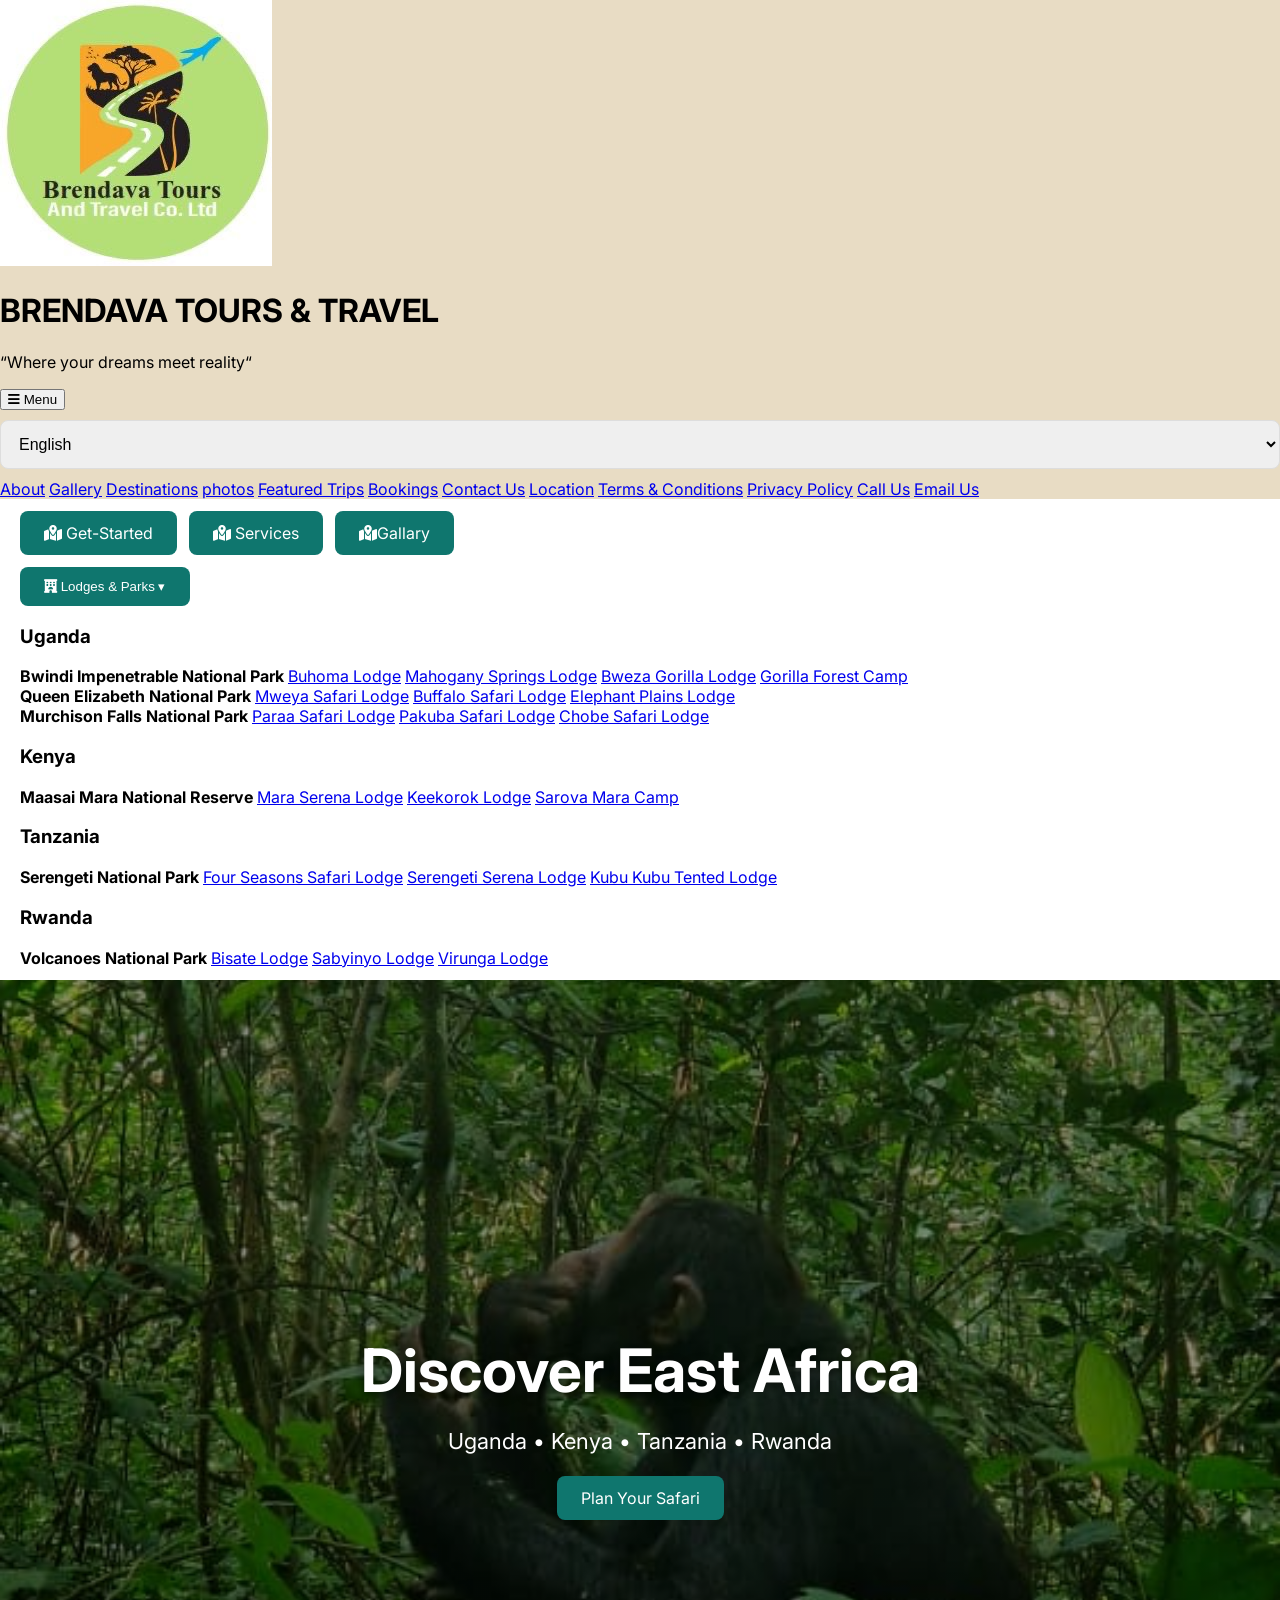
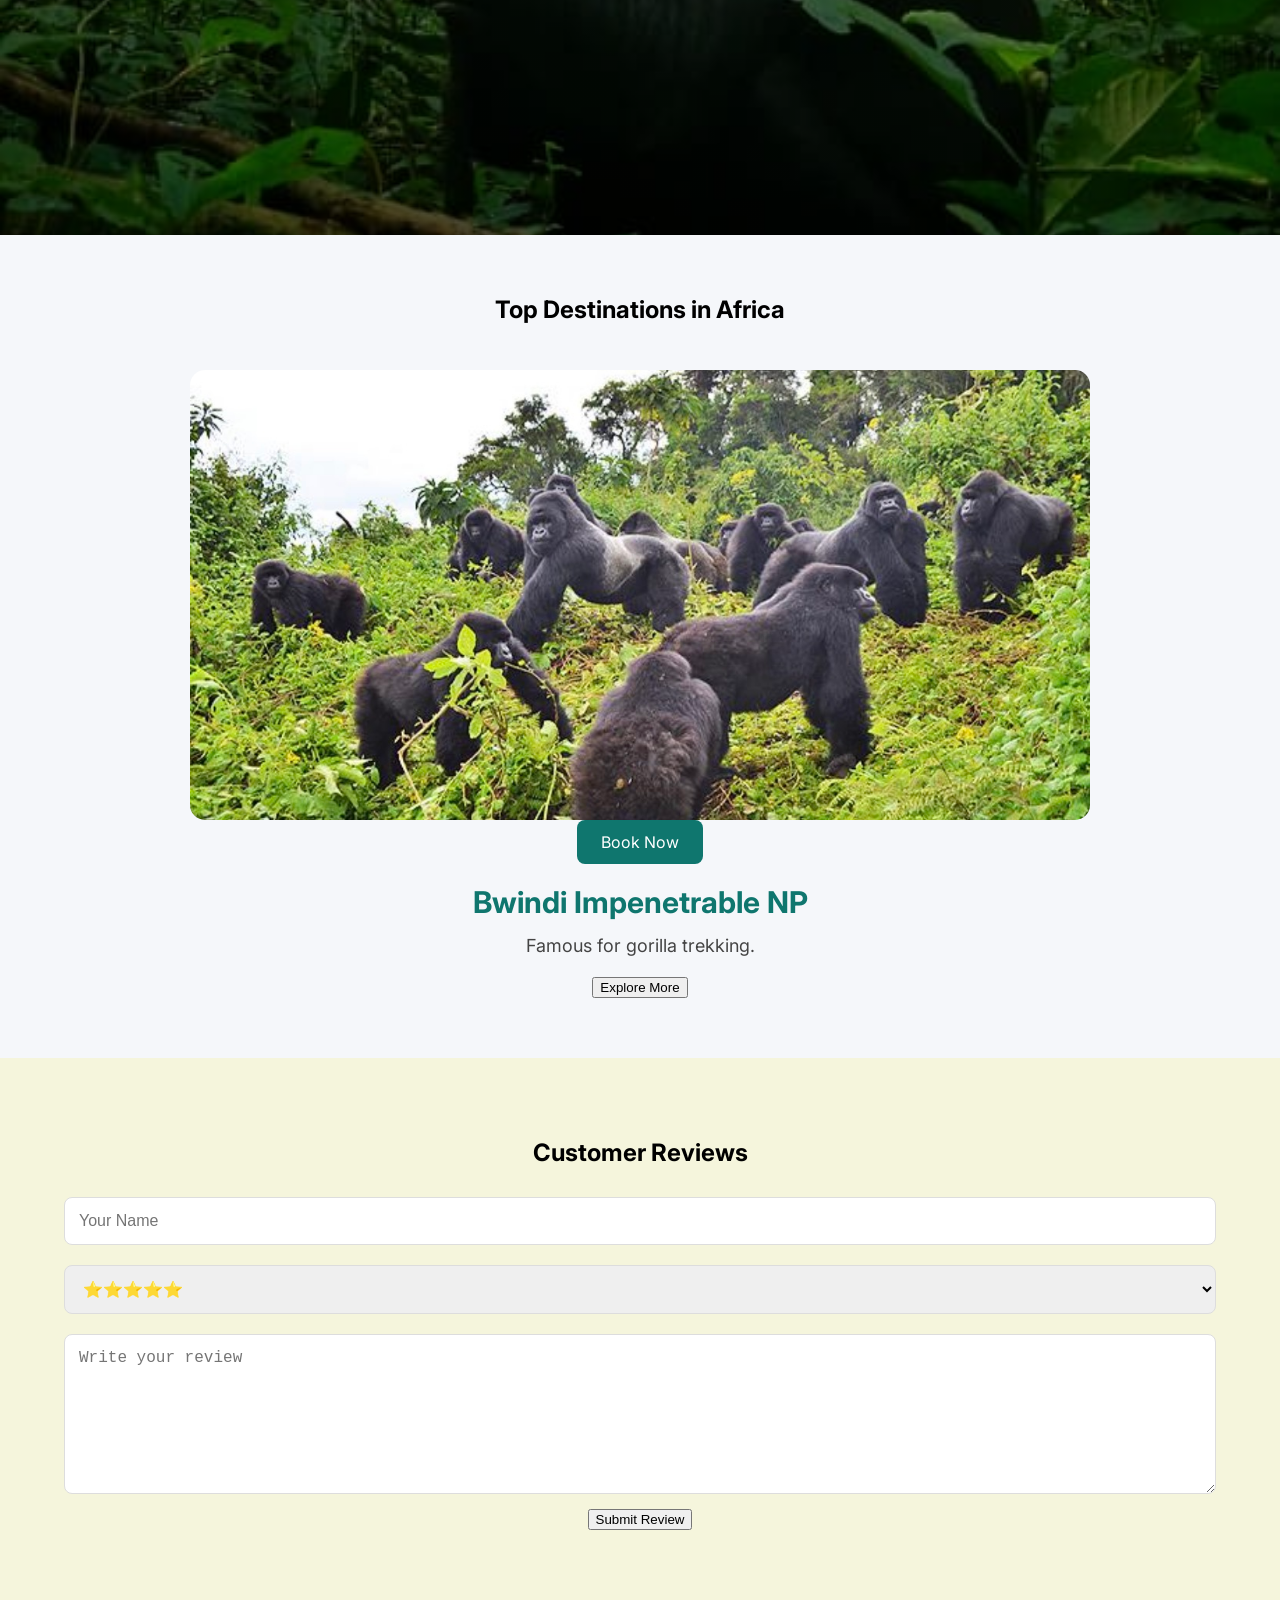
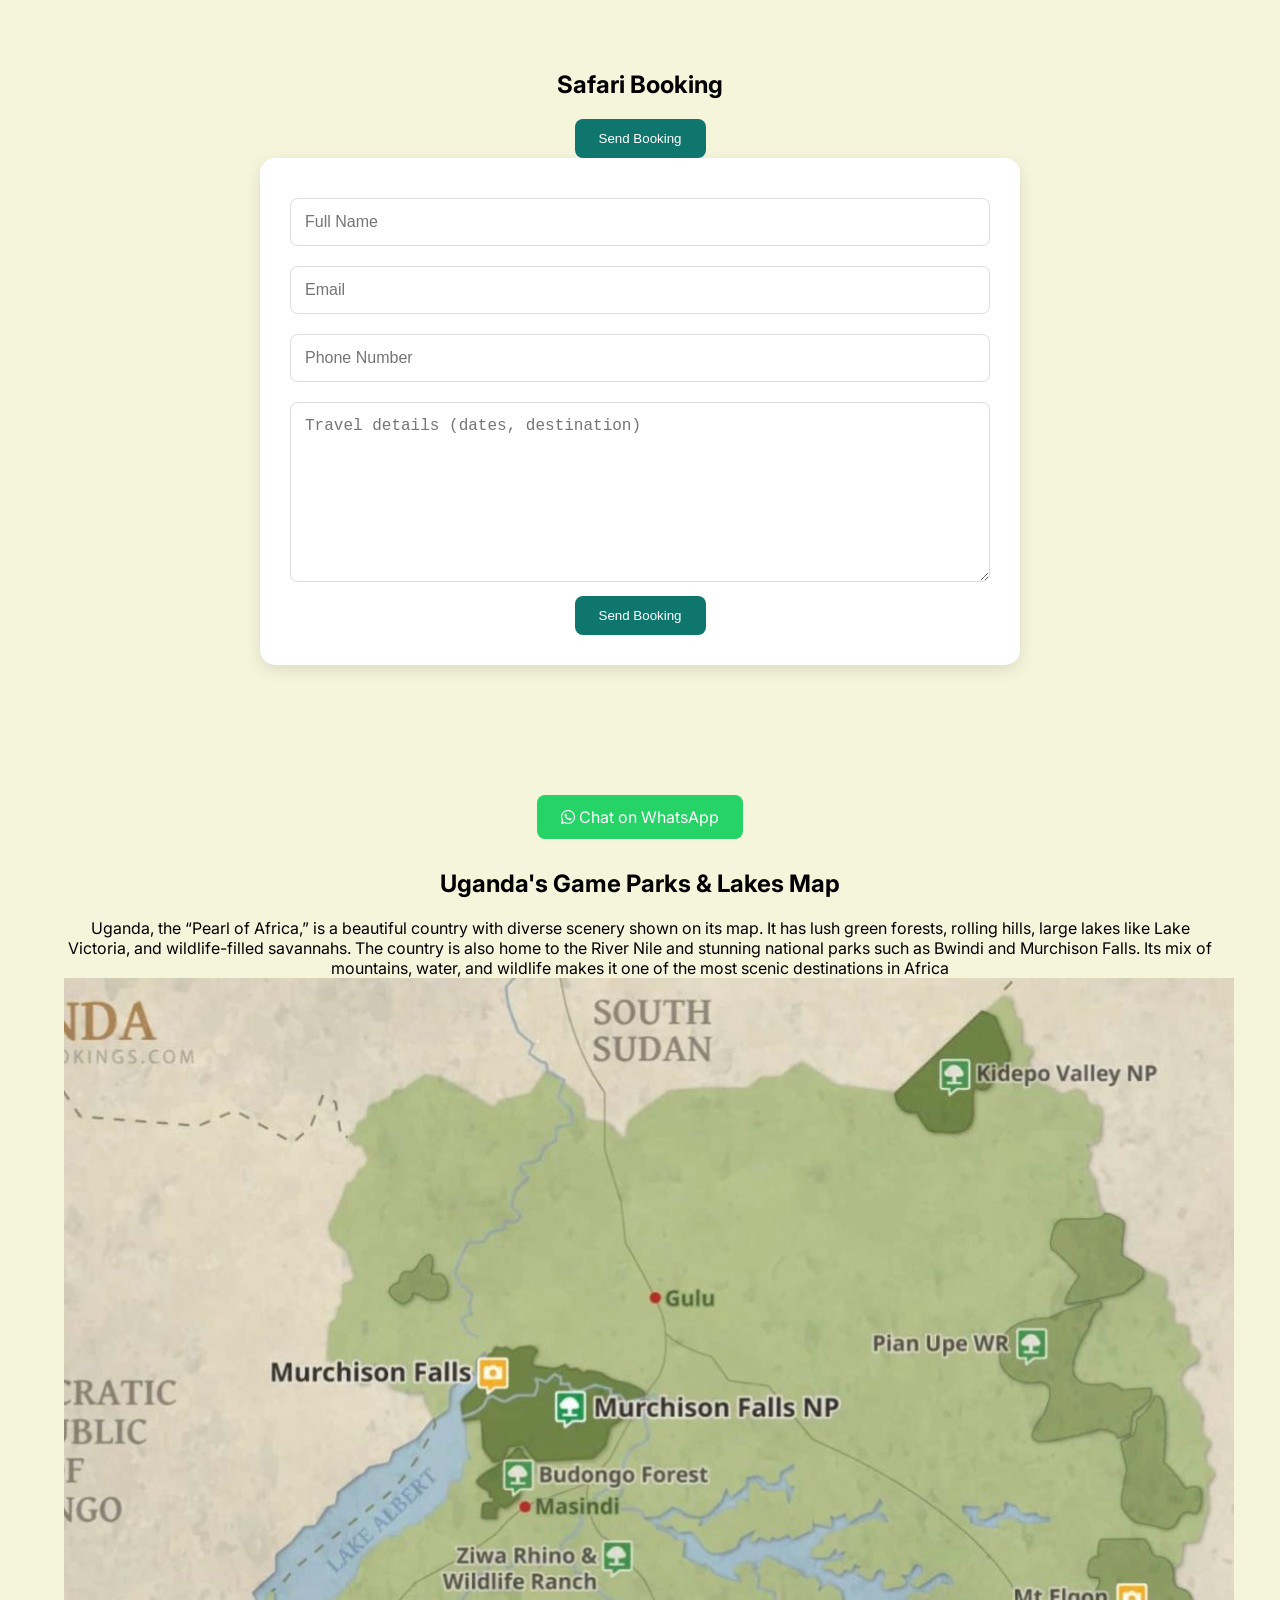
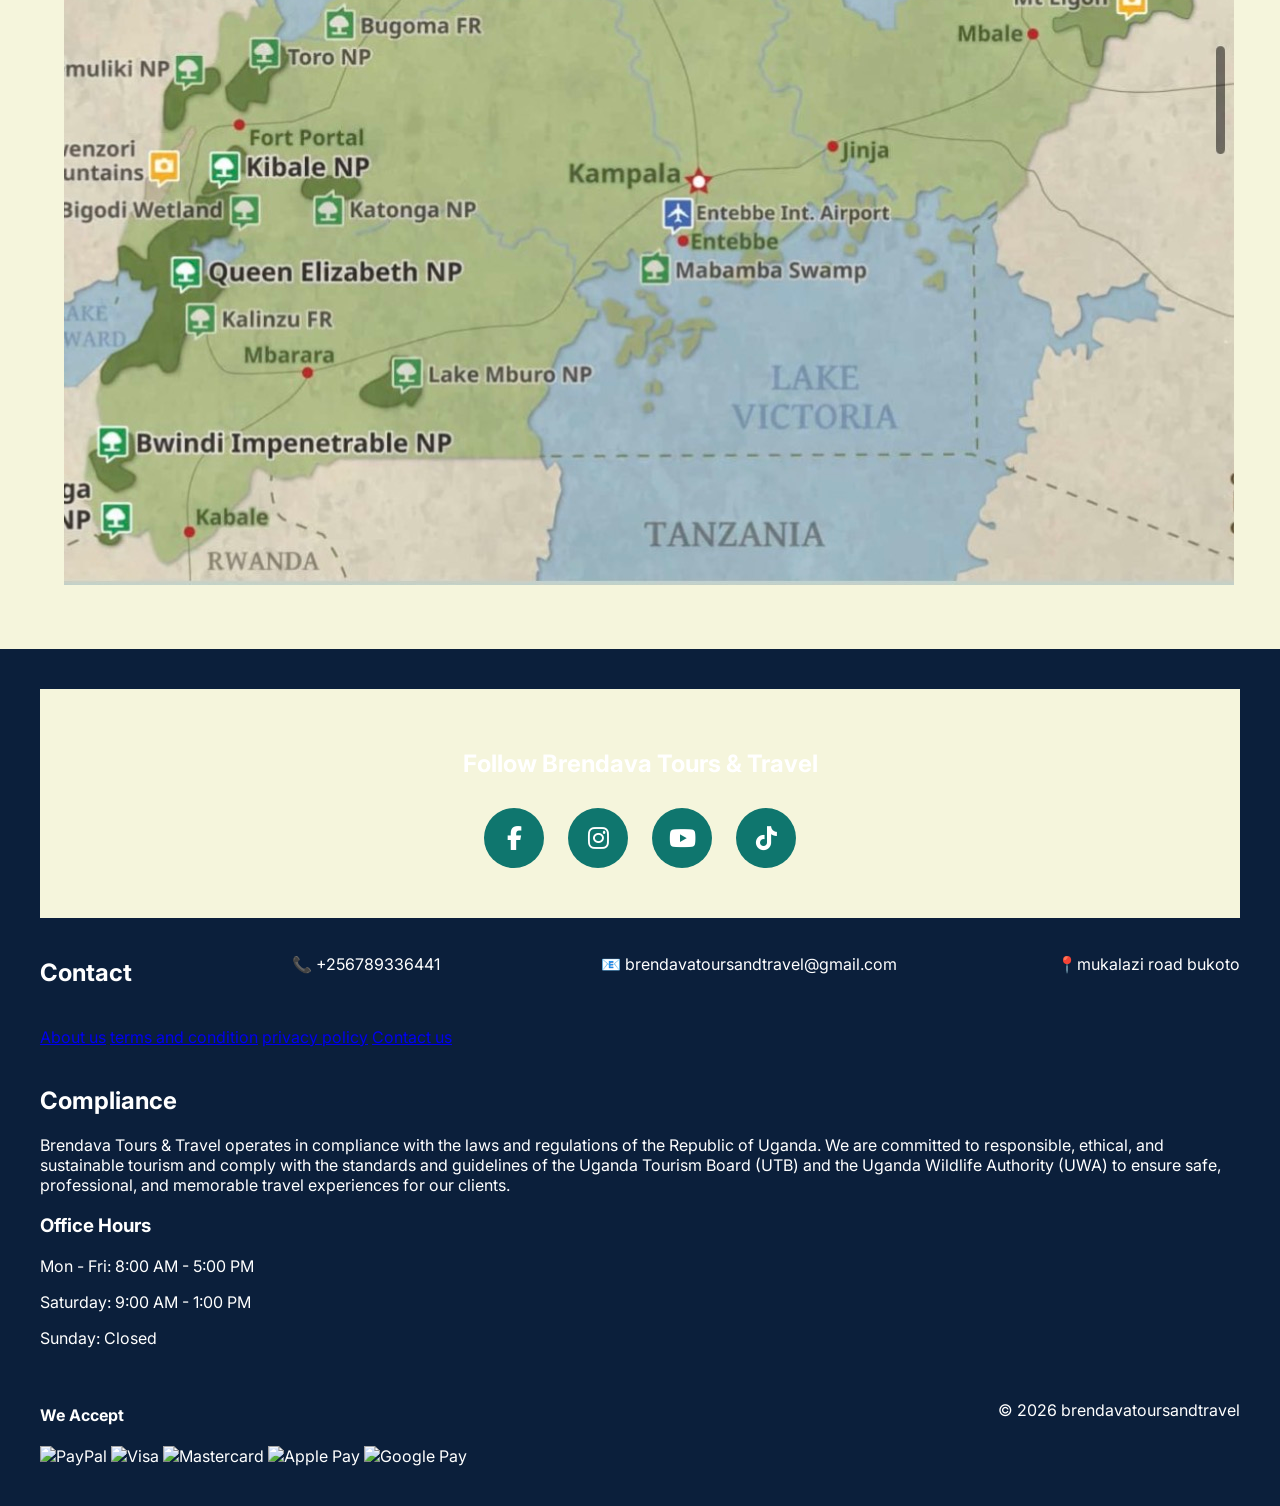
==== index.html @ 3c7f7749 "Update index.html" ====
<!DOCTYPE html>
<html lang="en">
<head>
<title>Brendava Tours & Travel | Uganda Safaris, Gorilla Trekking & East Africa Tours</title>
<link rel="icon" href="bd90b2a7-58b4-4d31-8566-4058dac1bc50.jpeg" type="image/jpeg">
<meta charset="UTF-8">
<meta name="viewport" content="width=device-width, initial-scale=1.0">

<meta name="description" content="Brendava Tours & Travel offers unforgettable Uganda safaris, gorilla trekking, wildlife safaris, chimpanzee tracking, cultural tours, Kenya safaris, Tanzania safaris, Rwanda tours and tailor-made East Africa adventures.">

<meta name="keywords" content="Brendava Tours & Travel, Uganda safari, Gorilla trekking Uganda, Bwindi gorillas, Murchison Falls safari, Queen Elizabeth National Park, Kibale chimpanzee trekking, Kidepo safari, Kenya safari, Maasai Mara, Serengeti safari, Ngorongoro Crater, Rwanda gorilla trekking, East Africa tours">

<meta name="author" content="Brendava Tours & Travel">

<meta name="robots" content="index, follow">

<meta name="language" content="English">

<meta name="theme-color" content="#0f766e">

<link rel="canonical" href="https://www.brendavatoursandtravel.com/">

<!-- Open Graph -->
<meta property="og:title" content="Brendava Tours & Travel">
<meta property="og:description" content="Explore Uganda, Kenya, Tanzania and Rwanda with Brendava Tours & Travel. Gorilla trekking, wildlife safaris and unforgettable adventures.">
<meta property="og:type" content="website">
<meta property="og:url" content="https://www.brendavatoursandtravel.com/">
<meta property="og:image" content="https://www.brendavatoursandtravel.com/images/logo.jpg">

<!-- Twitter -->
<meta name="twitter:card" content="summary_large_image">
<meta name="twitter:title" content="Brendava Tours & Travel">
<meta name="twitter:description" content="Uganda Safaris • Gorilla Trekking • Wildlife Tours • East Africa Adventures">
<meta name="twitter:image" content="https://www.brendavatoursandtravel.com/images/logo.jpg">
  <!-- Structured Data -->
<script type="application/ld+json">
{
 "@context":"https://schema.org",
 "@type":"TravelAgency",
 "name":"Brendava Tours & Travel",
 "url":"https://www.brendavatoursandtravel.com",
 "telephone":"+256789336441",
 "email":"brendavatoursandtravel@gmail.com",
 "address":{
   "@type":"PostalAddress",
   "streetAddress":"Mukalazi Road, Bukoto",
   "addressLocality":"Kampala",
   "addressCountry":"Uganda"
 },
 "sameAs":[
   "https://www.instagram.com/brendavatoursandtravel",
   "https://www.youtube.com/@BRENDAVATOURSTRAVELCOMPANY"
 ]
}
</script>

<link href="https://fonts.googleapis.com/css2?family=Inter:wght@300;400;600;700&family=Dancing+Script:wght@400;500;600;700&display=swap" rel="stylesheet">
<link rel="stylesheet" href="https://cdnjs.cloudflare.com/ajax/libs/font-awesome/6.5.0/css/all.min.css">
<style>
  html, body{
    margin:0;
    padding:0;
    width:100%;
    overflow-x:hidden;
}

body{
margin:0;
font-family:'Inter',sans-serif;
background:#E8DCC4;
}
/* NAVIGATION */
.menu{
    display:flex;
    align-items:center;
    gap:12px;
    flex-wrap:wrap;
}

nav{
    display:flex;
    justify-content:space-between;
    align-items:center;
    padding:12px 20px;
    background:#fff;
    position:sticky;
    top:0;
    z-index:1000;
}

@media(max-width:768px){
    nav{
        flex-direction:column;
        gap:10px;
    }

    .menu{
        justify-content:center;
    }

    .btn{
        font-size:14px;
        padding:10px 15px;
    }

    .dropdown-content{
        width:95vw;
        left:-150px;
    }
}
nav h1{
color:#D4AF37;
margin:0;
}

/* HERO */
.hero{
height:95vh;
background:
linear-gradient(rgba(0,0,0,.45),rgba(0,0,0,.45)),
url('e41f3c80-4431-44a8-bae2-1b7edfdc10a4.jpeg');
background-size:cover;
background-position:center;
background-repeat:no-repeat;
display:flex;
justify-content:center;
align-items:center;
text-align:center;
color:white;
}

.hero h1{
font-size:60px;
margin-bottom:10px;
text-shadow:0 3px 10px rgba(0,0,0,.5);
}

.hero p{
font-size:22px;
}

/* BUTTONS */
.btn{
background:#0f766e;
color:white;
padding:12px 24px;
border:none;
border-radius:8px;
text-decoration:none;
display:inline-block;
cursor:pointer;
transition:.3s;
}

.btn:hover{
background:#115e59;
transform:translateY(-2px);
}

section{
width:100%;
padding:60px 5%;
box-sizing:border-box;
text-align:center;
  background:#F5F5DC;
}

/* DESTINATION CARDS */
#destinationRotator{
    width:100%;
    text-align:center;
    padding:40px 0;
    overflow:hidden;
    background:#f5f7fa;
    position:relative;
}

/* each slide */

.destination-slide{
    display:none;
    opacity:0;
    transform:translateY(20px);
    transition:all 0.8s ease;
}

/* active slide */

.destination-slide.active{
    display:block;
    opacity:1;
    transform:translateY(0);
}

/* title */

.destination-title{
    font-size:32px;
    color:#0f766e;
    font-weight:800;
    margin-bottom:10px;
    animation:fadeIn 1s ease;
}

/* description */

.destination-desc{
    font-size:18px;
    color:#444;
    max-width:800px;
    margin:0 auto;
    line-height:1.6;
    animation:fadeIn 1s ease;
}

/* fade animation */

@keyframes fadeIn{
    from{
        opacity:0;
        transform:translateY(20px);
    }
    to{
        opacity:1;
        transform:translateY(0);
    }
}

.destinations{
    display:flex;
    flex-wrap:wrap;
    gap:20px;
}

.card{
flex:1;
min-width:220px;
background:white;
padding:20px;
border-radius:15px;
box-shadow:0 5px 15px rgba(0,0,0,.1);
text-align:center;
}
  }

/*/* DESTINATION SLIDER */

#destinationRotator{
    width:100%;
    overflow:hidden;
    background:#f5f7fa;
    padding:40px 0;
}

.gallery{
    display:flex;
    width:100%;
    transition:transform 1s ease-in-out;
}

.gallery-item{
    flex:0 0 100%;
    width:100%;
    padding:20px;
    box-sizing:border-box;
    text-align:center;
}

.gallery-item img{
    width:100%;
    max-width:900px;
    height:450px;
    object-fit:cover;
    border-radius:15px;
    display:block;
    margin:auto;
}

.gallery-item h3{
    color:#0f766e;
    margin:20px 0 10px;
    font-size:30px;
}

.gallery-item p{
    max-width:850px;
    margin:auto;
    line-height:1.8;
    font-size:18px;
    color:#444;
}

.more-content{
    display:none;
    margin-top:15px;
}

.explore-btn{
    margin-top:15px;
}

.caption{
position:absolute;
bottom:15px;
left:15px;
background:rgba(15,118,110,.9);
color:white;
padding:8px 12px;
border-radius:8px;
font-size:13px;
font-weight:bold;
}

/* FORMS */
form{
max-width:700px;
margin:auto;
background:white;
padding:30px;
border-radius:15px;
box-shadow:0 5px 15px rgba(0,0,0,.1);
}

input,
textarea,
select{
width:100%;
padding:14px;
margin:10px 0;
border:1px solid #ddd;
border-radius:8px;
font-size:16px;
box-sizing:border-box;
}

textarea{
min-height:180px;
resize:vertical;
}

#reviewComment{
min-height:160px;
}

.review-card{
background:#E8DCC4;
padding:25px;
margin:20px auto;
max-width:700px;
border-radius:15px;
box-shadow:0 5px 15px rgba(0,0,0,.1);
text-align:center;
}

/* WHATSAPP */
.whatsapp{
background:#25D366;
margin:10px;
}

.whatsapp:hover{
background:#1fa855;
}

/* SOCIAL MEDIA */
.social-section{
padding:40px 20px;
text-align:center;
}

.social{
display:inline-flex;
justify-content:center;
align-items:center;
width:60px;
height:60px;
margin:10px;
border-radius:50%;
background:#0f766e;
color:white;
font-size:24px;
text-decoration:none;
transition:.3s;
}

.social:hover{
transform:scale(1.1);
}

/* FOOTER */
footer{
    width:100vw;
    margin:0;
    margin-left:calc(50% - 50vw);
    margin-right:calc(50% - 50vw);
    background:#0B1F3B;
    color:#fff;
    padding:40px 20px;
    box-sizing:border-box;
}

.footer-container{
    width:100%;
    max-width:1200px;
    margin:0 auto;
    display:flex;
    justify-content:space-between;
    flex-wrap:wrap;
    gap:20px;
}
.footer-box{
    flex:1;
    min-width:200px;
}

@media(max-width:768px){

.hero h1{
font-size:40px;
}

.gallery{
grid-template-columns:1fr;
}

.card{
width:90%;
}
  .menu{
display:flex;
gap:10px;
align-items:center;
}
@keyframes fadeIn{
  from{opacity:0; transform:translateY(-10px);}
  to{opacity:1; transform:translateY(0);}
}

.dropdown-content h3{
    margin:18px 0 10px;
  color:#0f766e;
  font-size:16px;
  border-left:4px solid #0f766e;
  padding-left:8px;
}
.park-card{
  background:linear-gradient(145deg,#f8fafc,#ffffff);
  border-radius:14px;
  padding:10px;
  margin-bottom:18px;
  border:1px solid #e5e7eb;
  transition:0.3s;
}

.park-card:hover{
  transform:scale(1.01);
  box-shadow:0 10px 25px rgba(0,0,0,0.08);
}

.park-card img{
  width:100%;
  height:150px;
  object-fit:cover;
  border-radius:12px;
  margin-bottom:8px;
}

.park-card h4{
  margin:6px 0;
  font-size:15px;
  color:#111827;
}

.lodge-card{
  display:flex;
  align-items:center;
  gap:10px;
  background:#F5F5DC;
  padding:8px;
  margin:6px 0;
  border-radius:10px;
  transition:0.3s;
}

.lodge-card:hover{
  background:#e6fffa;
}

.lodge-card img{
  width:45px;
  height:45px;
  object-fit:cover;
  border-radius:8px;
}

.lodge-card a{
  text-decoration:none;
  color:#111827;
  font-weight:600;
  font-size:14px;
}

.dropdown{
  position:relative;
  display:inline-block;
}

.dropdown-content{
  display:none;
  position:absolute;
  background:#fff;
  width:420px;
  right:0;
  left:auto;
  max-height:80vh;
  overflow-y:auto;
  box-shadow:0 20px 50px rgba(0,0,0,0.25);
  border-radius:16px;
  padding:15px;
  z-index:9999;
}

.dropdown:hover .dropdown-content{
  display:block;
}

.sub{
  background:#f8fafc;
  margin:10px 0;
  padding:10px;
  border-radius:10px;
}

.sub strong{
  display:block;
  margin-bottom:6px;
  color:#0f766e;
}

.sub a{
  display:block;
  text-decoration:none;
  color:#111827;
  padding:3px 0;
}

.sub a:hover{
  color:#0f766e;
  padding:60px 20px;
  background:#f8fafc;
}
#videos{
  padding:60px 20px;
  background:#f8fafc;
}

#videos video{
  width:100%;
  height:320px;
  object-fit:cover;
  border-radius:15px;
}
.navbar{
    display:flex;
    align-items:center;
    gap:15px;
    padding:8px 15px;
    background:#ffffff;
    box-shadow:0 2px 10px rgba(0,0,0,.08);
}

.logo{
    align:left;
    width:50px;
    height:50px;
    object-fit:contain;
    flex-shrink:0;
}
    @media(max-width:768px){
    .logo{
        width:50px;
        height:50px;
    }
}
.navbar h1{
    margin:0;
    color:#0f766e;
    font-size:15px;
    font-weight:400;
}
    @media(max-width:768px){

.logo{
    width:50px;
}

.navbar{
    display:flex;
    align-items:center;
    gap:10px;
    padding:6px 12px;
}
.menu{
    display:flex;
    align-items:center;
    gap:12px;
    flex-wrap:wrap;
}

.menu a,
.menu button{
    white-space:nowrap;
}
        @media(max-width:768px){
    .dropdown-content{
        width:95vw;
        left:50%;
        transform:translateX(-50%);
    }
}
        header{
          background-image: url("IMG_3231.jpeg");
    width:100%;
    margin:0;
    padding:20px;
    box-sizing:border-box;
}

.header-logo{
    width:100px;
    height:auto;
    display:block;
    margin:0 auto 10px;
    
}

header h1{
    margin:0;
    color:#D4AF37;
    font-size:clamp(20px,3vw,34px);
    font-weight:800;
    margin:0;
    letter-spacing:3px;
    text-transform:uppercase;
    border-bottom:3px solid #d4a017;
    padding-bottom:5px;
    display:inline-block;
}

header p{
    margin-top:5px;
    color:#D4AF37;
}
        .menu-toggle{
    background:#0f766e;
    color:white;
    border:none;
    padding:12px 20px;
    border-radius:10px;
    cursor:pointer;
    font-size:16px;
    margin-top:10px;
    transition:0.3s;
}

.menu-toggle:hover{
    background:#115e59;
}

.header-menu{
    display:none;
    max-width:300px;
    margin:15px auto;
    background:white;
    border-radius:15px;
    box-shadow:0 10px 30px rgba(0,0,0,.15);
    overflow:hidden;
}

.header-menu a{
    display:block;
    padding:14px 20px;
    text-decoration:none;
    color:#111827;
    border-bottom:1px solid #eee;
    transition:.3s;
}

.header-menu a:hover{
    background:#0f766e;
    color:white;
}

.header-menu.show{
    display:block;
}
    
.language-switcher {
  position: absolute;
  top: 15px;
  right: 20px;
}

.language-switcher select {
  padding: 6px 10px;
  border-radius: 5px;
  border: 1px solid #ccc;
  background: green;
}
        .payment-methods {
    margin-top: 20px;
    text-align: center; /* change to center if you want */
}

.payment-methods h4 {
    font-size: 16px;
    margin-bottom: 10px;
    color:white;
}

.payment-icons {
    display: flex;
    gap: 12px;
    align-items: center;
    flex-wrap: wrap;
}

.payment-icons img {
    width: 60px;   /* makes logos small */
    height: auto;
    filter: grayscale(100%); /* optional clean look */
    transition: 0.3s;
}

.payment-icons img:hover {
    filter: grayscale(0%);
    transform: scale(1.1);
}
      .container{
    width: 100%;
    max-width: 100%;
    margin: 0;
    padding: 40px 20px;
    text-align: center;
    box-sizing: border-box;
}
.container h2{

    color:#2c3e50;

}

img{
    width:100%;
    height:auto;
    border-radius:12px;
    box-shadow:0 4px 15px rgba(0,0,0,0.2);
}

.more-content{
    display:none;
    margin-top:10px;
    animation:fadeIn .4s ease;
}

.explore-btn{
    background:#0f766e;
    color:#fff;
    border:none;
    padding:10px 18px;
    border-radius:8px;
    cursor:pointer;
    margin-top:10px;
    transition:.3s;
}

.explore-btn:hover{
    background:#115e59;
}
        .review-slider{
    max-width:700px;
    margin:auto;
    transition:opacity .5s ease;
}

.gallery-item {
    background: white;
    border-radius: 15px;
    overflow: hidden;
    box-shadow: 0 5px 15px rgba(0,0,0,0.1);
}
.gallery-item img {
    width: 100%;
    height: 250px;
    object-fit: cover;
}
.more-content{
    display:none;
    margin-top:10px;
    animation:fadeIn 0.4s ease;
}

@keyframes fade{
    from{opacity:0;}
    to{opacity:1;}
}
      .review-slider{
    max-width:700px;
    margin:auto;
    transition:opacity .5s ease;
}

/* Paste the new code here */

#booking{
    width:100%;
    margin:0;
    padding:60px 0;
    background:#f5f7fa;
}

#booking h2{
    text-align:center;
    margin-bottom:25px;
    color:#0f766e;
}

#booking form{
    width:100%;
    max-width:100%;
    margin:0;
    padding:30px 20px;
    box-sizing:border-box;
    border-radius:0;
    box-shadow:none;
    background:white;
}

#booking input,
#booking textarea,
#booking select{
    width:100%;
    box-sizing:border-box;
    margin-bottom:15px;
}

#booking textarea{
    min-height:180px;
}

#destinationRotator{
    width:100%;
    text-align:center;
    padding:25px 0;
    overflow:hidden;
}

.destination-title{
    font-size:32px;
    color:#0f766e;
    font-weight:bold;
    white-space:nowrap;
    animation:fade 1s;
}

.destination-desc{
    font-size:18px;
    color:#444;
    margin-top:10px;
    animation:fade 1s;
}

@keyframes fade{
    from{
        opacity:0;
        transform:translateX(40px);
    }
    to{
        opacity:1;
        transform:translateX(0);
    }
}
      /* Handwritten font */
.hero h1,
header h1,
section h2,
.destination-title,
.gallery-item h3{
    font-family: 'Dancing Script', cursive;
    font-weight:700;
    letter-spacing:1px;
}

/* Hero title */
.hero h1{
    font-size:72px;
}

/* Website logo title */
header h1{
    font-size:42px;
    text-transform:none;
    border-bottom:none;
}

/* Section headings */
section h2{
    font-size:46px;
    color:#0f766e;
}

/* Destination titles */
.gallery-item h3{
    font-size:36px;
}
    
</style>
</head>
    <header>
    <img src="bd90b2a7-58b4-4d31-8566-4058dac1bc50.jpeg" alt="brendava tours & travel Logo" class="header-logo">

    <h1>BRENDAVA TOURS & TRAVEL</h1>

    <p>“Where your dreams meet reality“</p>
        <button class="menu-toggle" onclick="toggleMenu()">
    <i class="fas fa-bars"></i> Menu
</button>
<div class="language-switcher">
  <select id="languageSelect" onchange="changeLanguage()">
    <option value="en">English</option>
    <option value="fr">French</option>
    <option value="es">Spanish</option>
    <option value="de">German</option>
    <option value="it">Italian</option>
  </select>
</div>
    
<!-- menu -->
<div id="headerMenu" class="header-menu">
    <a href="about.html">About</a>
    <a href="gallery.html">Gallery</a>
    <a href="destination.html">Destinations</a>
    <a href="photos.html">photos</a>
    <a href="featuredtrips.html">Featured Trips</a>
    <a href="#booking">Bookings</a>
    <a href="#contact">Contact Us</a>
    <a href="location.html">Location</a>
    <a href="terms.html">Terms & Conditions</a>
    <a href="privacy.html">Privacy Policy</a>
    <a href="tel:+256789336441">Call Us</a>
    <a href="mailto:brendavatoursandtravel@gmail.com">Email Us</a>
</div>
</header>
    <script>
function toggleMenu(){
    document
        .getElementById("headerMenu")
        .classList.toggle("show");
}
</script>
<!-- NAVIGATION -->
<nav>
    <div class="menu">
         <a href="get-started.html" class="btn">
            <i class="fas fa-map-marked-alt"></i> Get-Started
        </a>
        <a href="services.html" class="btn">
            <i class="fas fa-map-marked-alt"></i> Services
        </a>
      <a href="gallery.html" class="btn">
            <i class="fas fa-map-marked-alt"></i>Gallary
        </a>

        <div class="dropdown">
    <button class="btn">
   <i class="fas fa-hotel"> 
        </i> Lodges & Parks ▾
    </button>
    <div class="dropdown-content">
        <!-- Uganda -->
                <h3>Uganda</h3>

                <div class="sub">
                    <strong>Bwindi Impenetrable National Park</strong>
                    <a href="#">Buhoma Lodge</a>
                    <a href="#">Mahogany Springs Lodge</a>
                    <a href="#">Bweza Gorilla Lodge</a>
                    <a href="#">Gorilla Forest Camp</a>
                </div>

                <div class="sub">
                    <strong>Queen Elizabeth National Park</strong>
                    <a href="#">Mweya Safari Lodge</a>
                    <a href="#">Buffalo Safari Lodge</a>
                    <a href="#">Elephant Plains Lodge</a>
                </div>

                <div class="sub">
                    <strong>Murchison Falls National Park</strong>
                    <a href="#">Paraa Safari Lodge</a>
                    <a href="#">Pakuba Safari Lodge</a>
                    <a href="#">Chobe Safari Lodge</a>
                </div>

                <!-- Kenya -->
                <h3>Kenya</h3>

                <div class="sub">
                    <strong>Maasai Mara National Reserve</strong>
                    <a href="#">Mara Serena Lodge</a>
                    <a href="#">Keekorok Lodge</a>
                    <a href="#">Sarova Mara Camp</a>
                </div>

                <!-- Tanzania -->
                <h3>Tanzania</h3>

                <div class="sub">
                    <strong>Serengeti National Park</strong>
                    <a href="#">Four Seasons Safari Lodge</a>
                    <a href="#">Serengeti Serena Lodge</a>
                    <a href="#">Kubu Kubu Tented Lodge</a>
                </div>

                <!-- Rwanda -->
                <h3>Rwanda</h3>

                <div class="sub">
                    <strong>Volcanoes National Park</strong>
                    <a href="#">Bisate Lodge</a>
                    <a href="#">Sabyinyo Lodge</a>
                    <a href="#">Virunga Lodge</a>
                </div>

            </div>
        </div>

    </div>
</nav>

  <script>
function selectLodge(lodgeName){
  document.getElementById("selectedLodge").value = lodgeName;
  document.getElementById("booking").scrollIntoView({behavior:"smooth"});
}
</script>
<!-- HERO -->
<div class="hero">
<div>
<h1>Discover East Africa</h1>
<p>Uganda • Kenya • Tanzania • Rwanda</p>
<a href="#booking" class="btn">Plan Your Safari</a>
</div>
</div>
<!-- GALLERY WITH CAPTIONS -->

<section id="destinationRotator">
    <h2>Top Destinations in Africa</h2>
<h2 id="destTitle" class="destination-title"></h2>
<p id="destDesc" class="destination-desc"></p>
<div class="gallery">

<!-- BWINDI -->

<div class="gallery-item">

    <img src="IMG_3108.jpeg" alt="Bwindi">

    <a class="btn" href="get-started.html">Book Now</a>

    <h3>Bwindi Impenetrable NP</h3>

    <p>Famous for gorilla trekking.</p>

    <div class="more-content" id="bwindi">

        Bwindi is home to mountain gorillas, rainforest trekking, bird watching, and Batwa culture.

    </div>

    <button class="explore-btn" onclick="toggle('bwindi',this)">Explore More</button>

</div>

<!-- MURCHISON -->

<div class="gallery-item">

    <img src="3b9198fe-0483-40fa-8c7d-fb7706cdde46.jpeg" alt="Murchison">

    <a class="btn" href="get-started.html">Book Now</a>

    <h3>Murchison Falls NP</h3>

    <p>Big Five & Nile safari.</p>

    <div class="more-content" id="murchison">

        Famous for powerful waterfall, lions, elephants, boat cruises and game drives.

    </div>

    <button class="explore-btn" onclick="toggle('murchison',this)">Explore More</button>

</div>

<!-- QUEEN ELIZABETH -->

<div class="gallery-item">

    <img src="6e35e3f3-a5ce-486c-a499-331cbdd00a0a.jpeg" alt="Queen">

    <a class="btn" href="get-started.html">Book Now</a>

    <h3>Queen Elizabeth NP</h3>

    <p>Tree climbing lions & Kazinga Channel.</p>

    <div class="more-content" id="queen">

        Boat cruises, lions, elephants, hippos and crater lakes.

    </div>

    <button class="explore-btn" onclick="toggle('queen',this)">Explore More</button>

</div>

<!-- KIDEPO -->

<div class="gallery-item">

    <img src="IMG_3141.jpeg" alt="Kidepo">

    <a class="btn" href="get-started.html">Book Now</a>

    <h3>Kidepo Valley NP</h3>

    <p>Remote wilderness safari.</p>

    <div class="more-content" id="kidepo">

        Lions, cheetahs, ostriches and untouched landscapes.

    </div>

    <button class="explore-btn" onclick="toggle('kidepo',this)">Explore More</button>

</div>

<!-- SERENGETI -->

<div class="gallery-item">

    <img src="IMG_3135.jpeg" alt="Serengeti">

    <a class="btn" href="get-started.html">Book Now</a>

    <h3>Serengeti NP</h3>

    <p>Great Migration.</p>

    <div class="more-content" id="serengeti">

        Over 1.5 million wildebeest migration, lions, cheetahs and endless plains.

    </div>

    <button class="explore-btn" onclick="toggle('serengeti',this)">Explore More</button>

</div>

<!-- NGORONGORO -->

<div class="gallery-item">

    <img src="IMG_3139.jpeg" alt="Ngorongoro">

    <a class="btn" href="get-started.html">Book Now</a>

    <h3>Ngorongoro Crater</h3>

    <p>World’s largest volcanic caldera.</p>

    <div class="more-content" id="ngorongoro">

        Home to lions, rhinos, elephants inside a natural wildlife bowl.

    </div>

    <button class="explore-btn" onclick="toggle('ngorongoro',this)">Explore More</button>

</div>

<!-- MASAI MARA -->

<div class="gallery-item">

    <img src="IMG_3138.jpeg" alt="Masai Mara">

    <a class="btn" href="get-started.html">Book Now</a>

    <h3>Masai Mara</h3>

    <p>Big cats & migration river crossing.</p>

    <div class="more-content" id="maasai">

        Famous for lions, leopards and Mara River crossings.

    </div>

    <button class="explore-btn" onclick="toggle('maasai',this)">Explore More</button>

</div>

<!-- VOLCANOES -->

<div class="gallery-item">

    <img src="IMG_3109.jpeg" alt="Volcanoes">

    <a class="btn" href="get-started.html">Book Now</a>

    <h3>Volcanoes NP</h3>

    <p>Gorilla trekking Rwanda.</p>

    <div class="more-content" id="volcanoes">

        Gorilla trekking, golden monkeys and volcanic hikes.

    </div>

    <button class="explore-btn" onclick="toggle('volcanoes',this)">Explore More</button>

</div>

</div>
</section>  

  <script>

function toggle(id, btn){

    const el = document.getElementById(id);

    if(el.style.display === "block"){

        el.style.display = "none";

        btn.innerText = "Explore More";

    }else{

        el.style.display = "block";

        btn.innerText = "Show Less";

    }

}

</script>
<!-- REVIEWS (FIREBASE - UNCHANGED) -->
<section id="reviews-section">
<h2 data-lang="reviews_title">Customer Reviews</h2>

<input type="text" id="reviewName" placeholder="Your Name">
<select id="reviewRating">
<option value="5">⭐⭐⭐⭐⭐</option>
<option value="4">⭐⭐⭐⭐</option>
<option value="3">⭐⭐⭐</option>
<option value="2">⭐⭐</option>
<option value="1">⭐</option>
</select>

<textarea id="reviewComment" placeholder="Write your review"></textarea>
  <button onclick="submitReview()">Submit Review</button>
</section>

<script type="module">
import { initializeApp } from "https://www.gstatic.com/firebasejs/10.12.2/firebase-app.js";
import {
  getFirestore,
  collection,
  addDoc,
  getDocs,
  query,
  orderBy
} from "https://www.gstatic.com/firebasejs/10.12.2/firebase-firestore.js";

const firebaseConfig = {
  apiKey: "",
  authDomain: "brendava-tours-and-travel.firebaseapp.com",
  projectId: "brendava-tours-and-travel",
  storageBucket: "brendava-tours-and-travel.firebasestorage.app",
  messagingSenderId: "732703885570",
  appId: "1:732703885570:web:3011a3989d5fe36eb69a1b",
  measurementId: "G-ZC356HMW9C"
};

const app = initializeApp(firebaseConfig);
const db = getFirestore(app);

// =========================
// SUBMIT REVIEW
// =========================
window.submitReview = async function () {

  const name = document.getElementById("reviewName").value;
  const rating = parseInt(document.getElementById("reviewRating").value || 0);
  const comment = document.getElementById("reviewComment").value;

  if (!name || !comment || rating === 0) {
    alert("Please fill all fields");
    return;
  }

  try {
    await addDoc(collection(db, "reviews"), {
      name,
      rating,
      comment,
      createdAt: Date.now()
    });

    document.getElementById("reviewName").value = "";
    document.getElementById("reviewComment").value = "";
    document.getElementById("reviewRating").value = "";

    loadReviews();

  } catch (err) {
    console.error("Error adding review:", err);
    alert("Failed to submit review");
  }
};

// =========================
// LOAD REVIEWS
// =========================
async function loadReviews() {

  const reviewsContainer = document.getElementById("reviewsContainer");

  try {
    const q = query(collection(db, "reviews"), orderBy("createdAt", "desc"));
    const snapshot = await getDocs(q);

    const reviews = [];

    snapshot.forEach((doc) => {
      reviews.push(doc.data());
    });

    if (reviews.length === 0) {
      reviewsContainer.innerHTML = "<p>No reviews yet.</p>";
      return;
    }

    let current = 0;

    function showReview() {
      const review = reviews[current];

      reviewsContainer.style.opacity = "0";

      setTimeout(() => {
        const stars = "⭐".repeat(Number(review.rating) || 0);

        reviewsContainer.innerHTML = `
          <div class="review-card">
            <h4>${review.name}</h4>
            <p>${stars}</p>
            <p>${review.comment}</p>
          </div>
        `;

        reviewsContainer.style.opacity = "1";

        current = (current + 1) % reviews.length;

      }, 400);
    }

    showReview();
    setInterval(showReview, 5000);

  } catch (err) {
    console.error("Error loading reviews:", err);
    reviewsContainer.innerHTML = "<p>Failed to load reviews.</p>";
  }
}

loadReviews();

</script>
<!-- EMAILJS (UNCHANGED LOGIC) -->
<script src="https://cdn.jsdelivr.net/npm/@emailjs/browser@4/dist/email.min.js"></script>

<script>
emailjs.init({
    publicKey: "pA1qeAlZDgevk8-It"
});

document.addEventListener("DOMContentLoaded", () => {

    const form = document.getElementById("bookingForm");

    form.addEventListener("submit", function(e){

        e.preventDefault();

        const btn = this.querySelector("button");
        btn.disabled = true;
        btn.innerHTML = "Sending...";

        emailjs.sendForm(
            "service_1hlp5ii",
            "template_vs01t7d",
            this
        )
        .then(() => {

            alert("Booking sent successfully!");

            form.reset();

            window.open(
                "https://wa.me/256742254321?text=New Safari Booking received from the website.",
                "_blank"
            );

        })
        .catch((error)=>{

            console.log(error);
            alert("Failed to send booking.");

        })
        .finally(()=>{

            btn.disabled = false;
            btn.innerHTML = "Send Booking";

        });

    });

});
</script>

<!-- BOOKING FORM -->
<section id="booking">
<h2 id="bookingTitle" data-lang="booking_title">Safari Booking</h2>
<button type="submit" class="btn" data-lang="send_booking">
  Send Booking
</button>
<form id="bookingForm">
    <input type="hidden" name="to_email" value="brendavatoursandtravel@gmail.com">
<input type="text" name="name" placeholder="Full Name" required>
<input type="email" name="email" placeholder="Email" required>
<input type="tel" name="phone" placeholder="Phone Number" required>
<textarea name="message" placeholder="Travel details (dates, destination)" required></textarea>
<button type="submit" class="btn">Send Booking</button>
</form>
</section>
  <section>
  <a class="btn whatsapp"
href="https://wa.me/+256789336441?text=Hello%20brendava%20tourss%20$travel%2C%20I%20want%20to%20book%20a%20safari"
target="_blank">
<i class="fab fa-whatsapp"></i> Chat on WhatsApp
  </a>
       <div class="container">
    <h2>Uganda's Game Parks & Lakes Map</h2>
         Uganda, the “Pearl of Africa,” is a beautiful country with diverse scenery shown on its map. It has lush green forests, rolling hills, large lakes like Lake Victoria, and wildlife-filled savannahs. The country is also home to the River Nile and stunning national parks such as Bwindi and Murchison Falls. Its mix of mountains, water, and wildlife makes it one of the most scenic destinations in Africa
    <img src="IMG_3177.jpeg"   alt="Map of Uganda">

       </div>
  </section>
<!-- FOOTER -->
<footer>
      <div class="footer-container">
  <section class="social-section">
<h2>Follow Brendava Tours & Travel</h2>

<a href="#" class="social">
<i class="fab fa-facebook-f"></i>
</a>

<a href="https://www.instagram.com/brendavatoursandtravel?igsh=MWZkajRqN21zY2Fodw%3D%3D&utm_source=qr" class="social">
<i class="fab fa-instagram"></i>
</a>

<a href="https://www.youtube.com/@BRENDAVATOURSTRAVELCOMPANY" class="social">
<i class="fab fa-youtube"></i>
</a>

<a href="https://www.tiktok.com/@brendava.tours.andtravel" class="social">
<i class="fab fa-tiktok"></i>
</a>

</section>

<h2>Contact</h2>
<p>📞 +256789336441</p>
<p>📧 brendavatoursandtravel@gmail.com</p>
<p>📍mukalazi road bukoto</p>
 <div class="footer-section">
            <a href="about.html">About us</a>
            <a href="terms.html">terms and condition</a>

            <a href="privacy.html">privacy policy</a>

            <a href="#contact">Contact us</a>

        </div>

        <!-- COMPLIANCE + HOURS -->

        <div class="footer-section">

            <h2>Compliance</h2>

            <p>

Brendava Tours & Travel operates in compliance with the laws and regulations of the Republic of Uganda. We are committed to responsible, ethical, and sustainable tourism and comply with the standards and guidelines of the Uganda Tourism Board (UTB) and the Uganda Wildlife Authority (UWA) to ensure safe, professional, and memorable travel experiences for our clients.</p>

            <h3>Office Hours</h3>

            <p>Mon - Fri: 8:00 AM - 5:00 PM</p>

            <p>Saturday: 9:00 AM - 1:00 PM</p>

            <p>Sunday: Closed</p>

        </div>
    <div class="payment-methods">
    <h4>We Accept</h4>

    <div class="payment-icons">
        <img src="https://cdn.jsdelivr.net/gh/simple-icons/simple-icons/icons/paypal.svg" alt="PayPal">
        <img src="https://cdn.jsdelivr.net/gh/simple-icons/simple-icons/icons/visa.svg" alt="Visa">
        <img src="https://cdn.jsdelivr.net/gh/simple-icons/simple-icons/icons/mastercard.svg" alt="Mastercard">
        <img src="https://cdn.jsdelivr.net/gh/simple-icons/simple-icons/icons/applepay.svg" alt="Apple Pay">
        <img src="https://cdn.jsdelivr.net/gh/simple-icons/simple-icons/icons/googlepay.svg" alt="Google Pay">
    </div>
</div>
<p>© 2026 brendavatoursandtravel</p>
</footer>
<script>
if ('scrollRestoration' in history) {
    history.scrollRestoration = 'manual';
}

window.addEventListener("load", function () {
    window.scrollTo(0, 0);
});
</script>
      <script>
        
      const translations = {
  en: {
    site_name: "Brendava Tours & Travel",
    hero_title: "Discover East Africa",
    hero_subtitle: "Uganda • Kenya • Tanzania • Rwanda",
    plan_safari: "Plan Your Safari",
    booking_title: "Safari Booking",
    send_booking: "Send Booking",
    reviews_title: "Customer Reviews"
  },

  fr: {
    site_name: "Brendava Tours & Voyage",
    hero_title: "Découvrez l'Afrique de l'Est",
    hero_subtitle: "Ouganda • Kenya • Tanzanie • Rwanda",
    plan_safari: "Planifiez votre safari",
    booking_title: "Réservation de safari",
    send_booking: "Envoyer la réservation",
    reviews_title: "Avis des clients"
  },

  es: {
    site_name: "Brendava Tours y Viajes",
    hero_title: "Descubre África Oriental",
    hero_subtitle: "Uganda • Kenia • Tanzania • Ruanda",
    plan_safari: "Planifica tu safari",
    booking_title: "Reserva de safari",
    send_booking: "Enviar reserva",
    reviews_title: "Reseñas de clientes"
  },

  de: {
    site_name: "Brendava Touren & Reisen",
    hero_title: "Entdecke Ostafrika",
    hero_subtitle: "Uganda • Kenia • Tansania • Ruanda",
    plan_safari: "Safari planen",
    booking_title: "Safari-Buchung",
    send_booking: "Buchung senden",
    reviews_title: "Kundenbewertungen"
  }
};

// 🔥 Apply language
function applyLanguage(lang) {
  document.querySelectorAll("[data-lang]").forEach(el => {
    const key = el.getAttribute("data-lang");

    if (translations[lang] && translations[lang][key]) {
      el.innerText = translations[lang][key];
    }
  });

  // also update page title dynamically
  document.title = translations[lang].site_name;

  // save preference
  localStorage.setItem("brendava_lang", lang);
}

// 🔥 Change language
function changeLanguage() {
  const select = document.getElementById("languageSelect");
  const lang = select.value;
  applyLanguage(lang);
}

// 🔥 Auto load saved language
window.addEventListener("DOMContentLoaded", () => {
  const savedLang = localStorage.getItem("brendava_lang") || "en";

  const select = document.getElementById("languageSelect");
  if (select) select.value = savedLang;

  applyLanguage(savedLang);
});
          </script>
   <script>
function toggleContent(id, button) {
    const content = document.getElementById(id);

    if (!content) return;

    if (content.style.display === "block") {
        content.style.display = "none";
        button.innerText = "Explore More";
    } else {
        content.style.display = "block";
        button.innerText = "Show Less";
    }
}
   </script>
    <script>document.addEventListener("DOMContentLoaded", () => {

    const gallery = document.querySelector("#destinationRotator .gallery");
    const slides = document.querySelectorAll("#destinationRotator .gallery-item");

    let current = 0;

    function showSlide(index){
        gallery.style.transform = `translateX(-${index * 100}%)`;
    }

    showSlide(current);

    setInterval(() => {
        current++;

        if(current >= slides.length){
            current = 0;
        }

        showSlide(current);

    },5000);

});
</script>
</body>
</html>
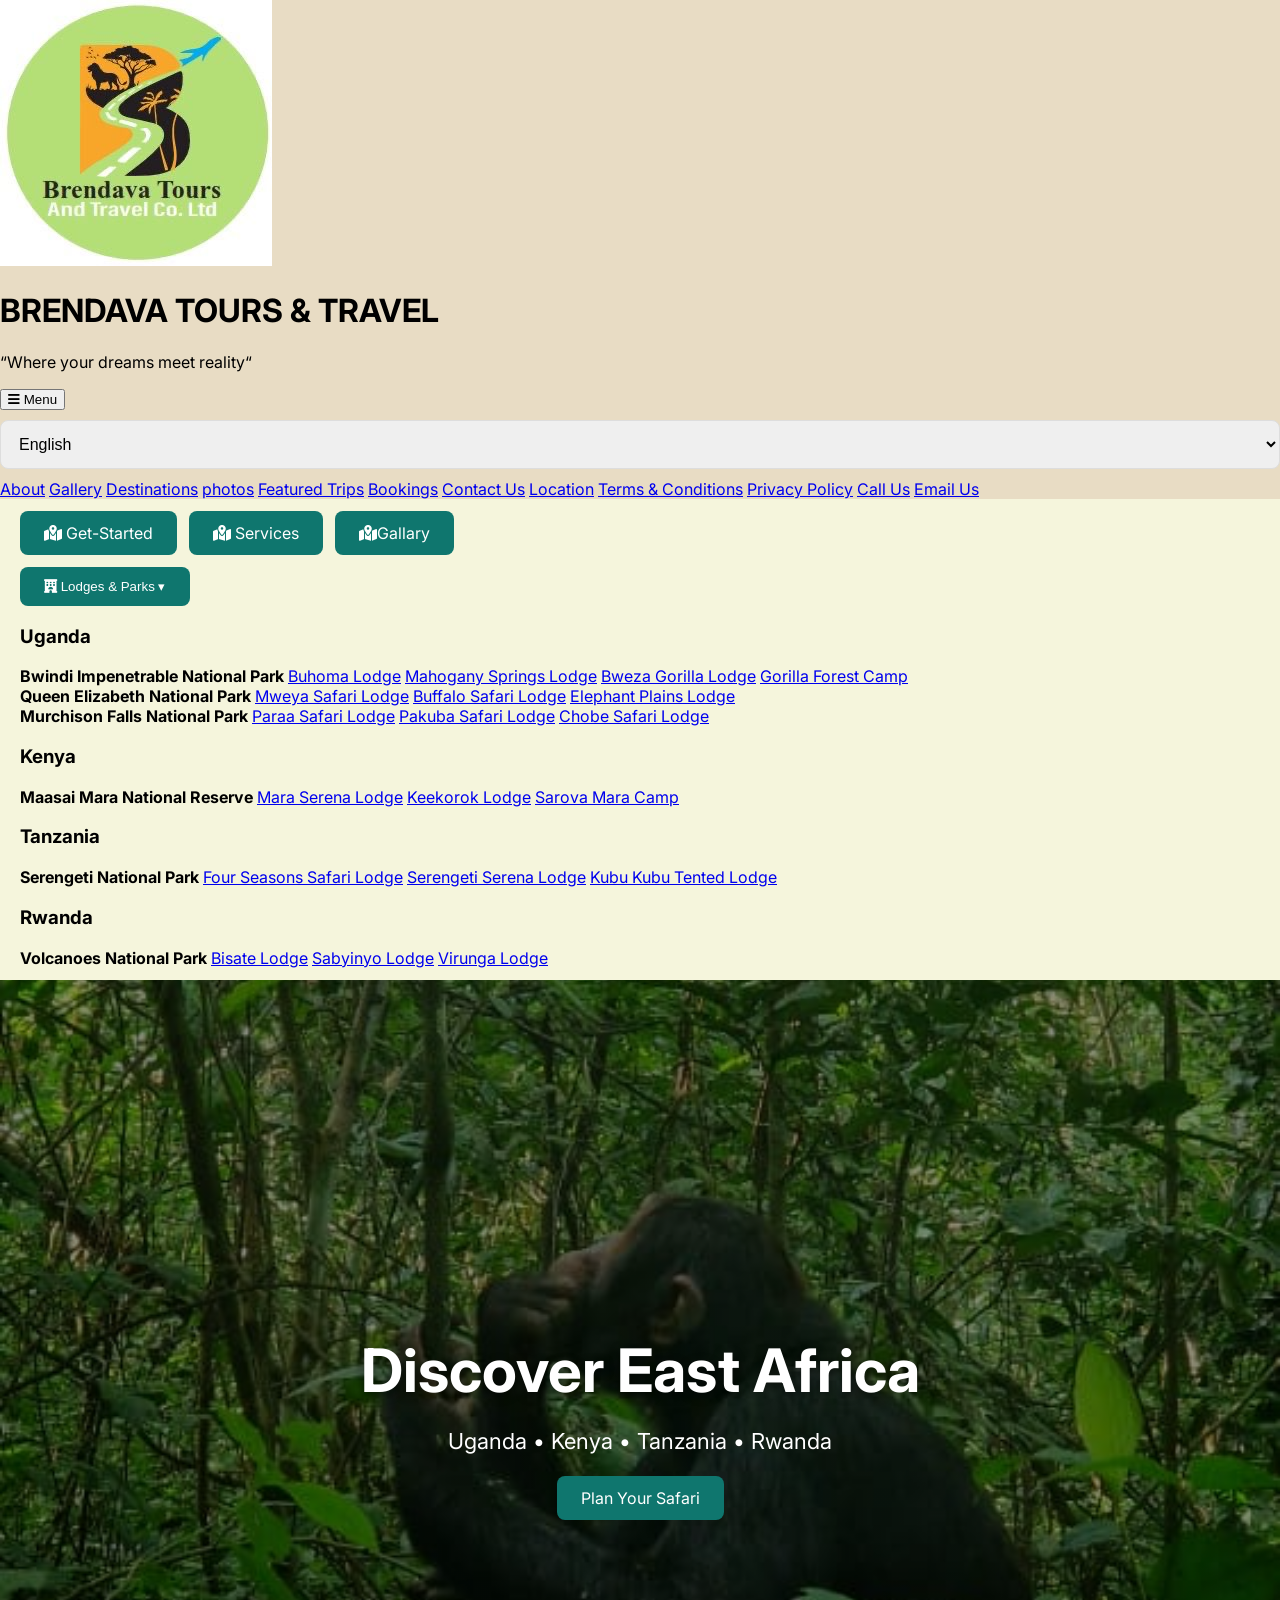
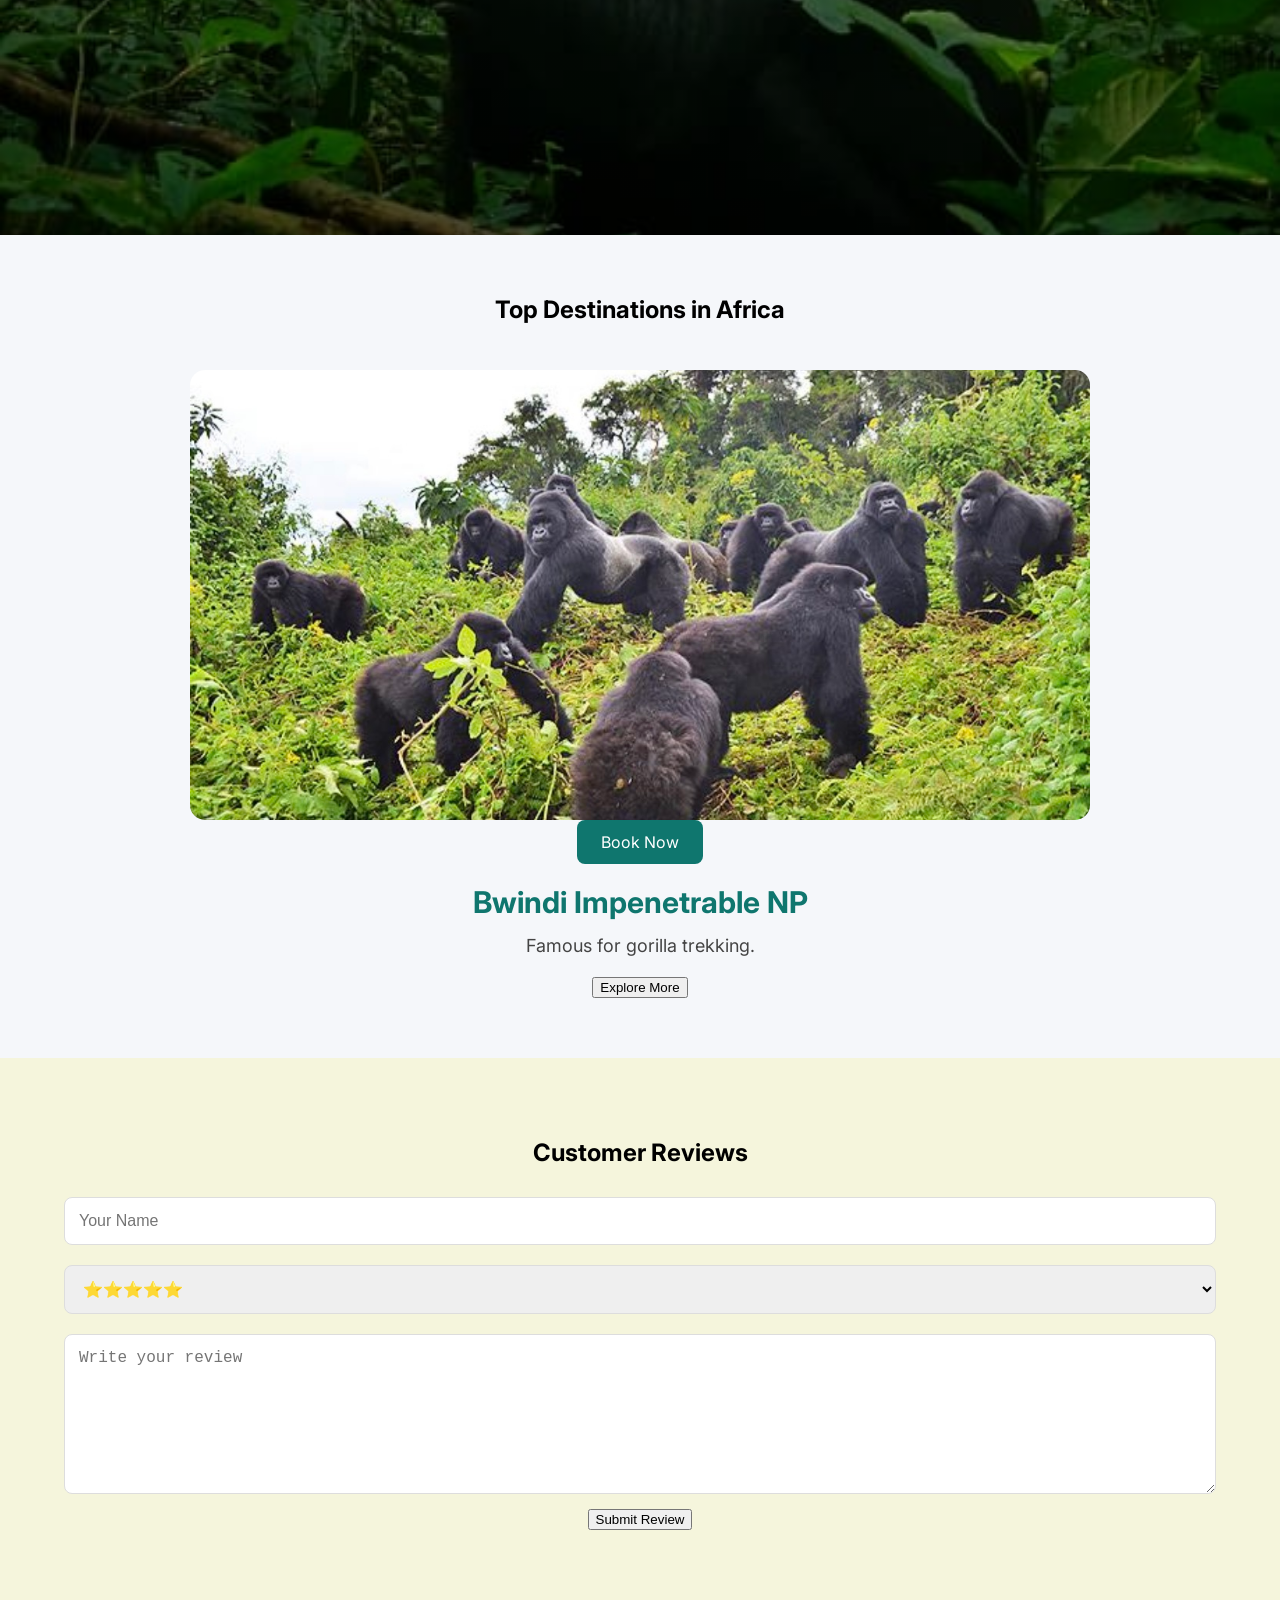
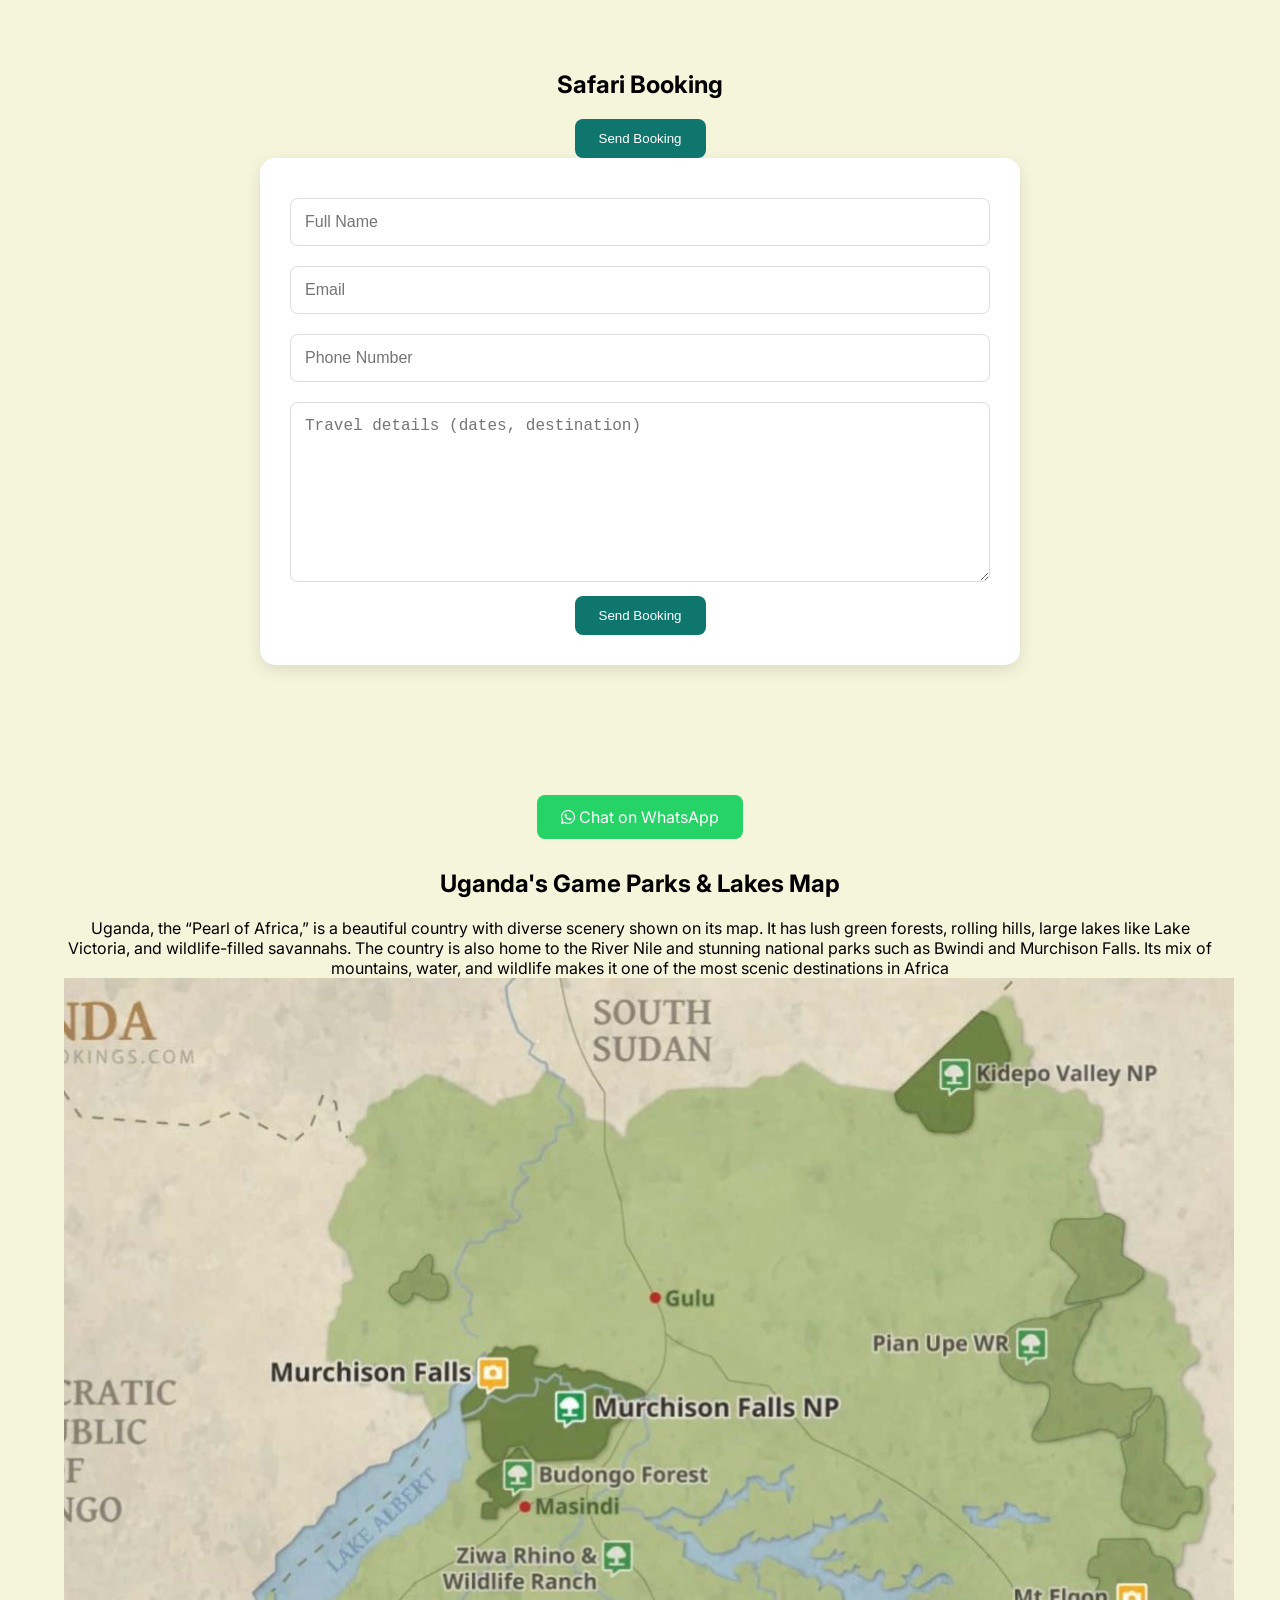
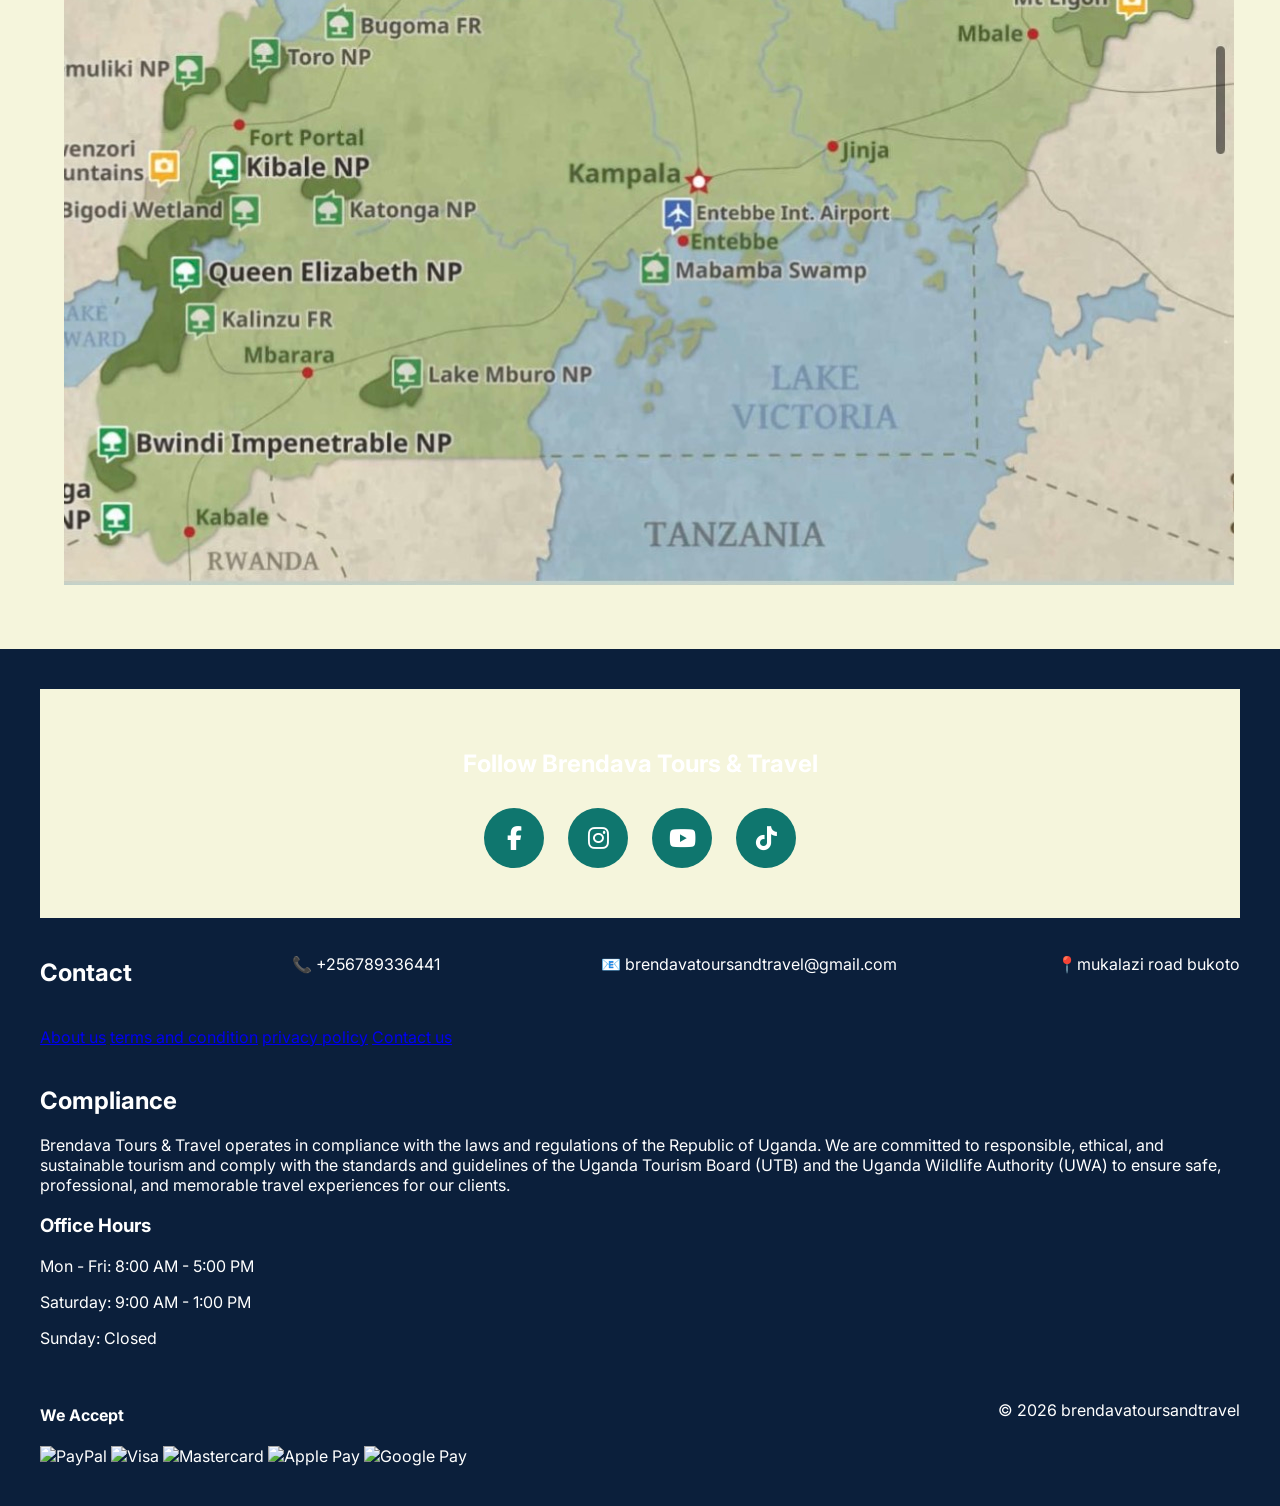
==== commit 6dc72804: "Update index.html" ====
--- a/index.html
+++ b/index.html
@@ -82,7 +82,7 @@
     justify-content:space-between;
     align-items:center;
     padding:12px 20px;
-    background:#fff;
+    background:beige;
     position:sticky;
     top:0;
     z-index:1000;
@@ -570,7 +570,7 @@
 }
 
 .logo{
-    align:left;
+    align:center;
     width:50px;
     height:50px;
     object-fit:contain;
@@ -645,11 +645,13 @@
     border-bottom:3px solid #d4a017;
     padding-bottom:5px;
     display:inline-block;
+  text-align:center;
 }
 
 header p{
     margin-top:5px;
     color:#D4AF37;
+  text-align:center;
 }
         .menu-toggle{
     background:#0f766e;
@@ -1277,6 +1279,7 @@
 
 <textarea id="reviewComment" placeholder="Write your review"></textarea>
   <button onclick="submitReview()">Submit Review</button>
+  <div id="reviewsContainer"></div>
 </section>
 
 <script type="module">
@@ -1428,7 +1431,7 @@
             form.reset();
 
             window.open(
-                "https://wa.me/256742254321?text=New Safari Booking received from the website.",
+                "https://wa.me/+256789336441?text=New Safari Booking received from the website.",
                 "_blank"
             );
 
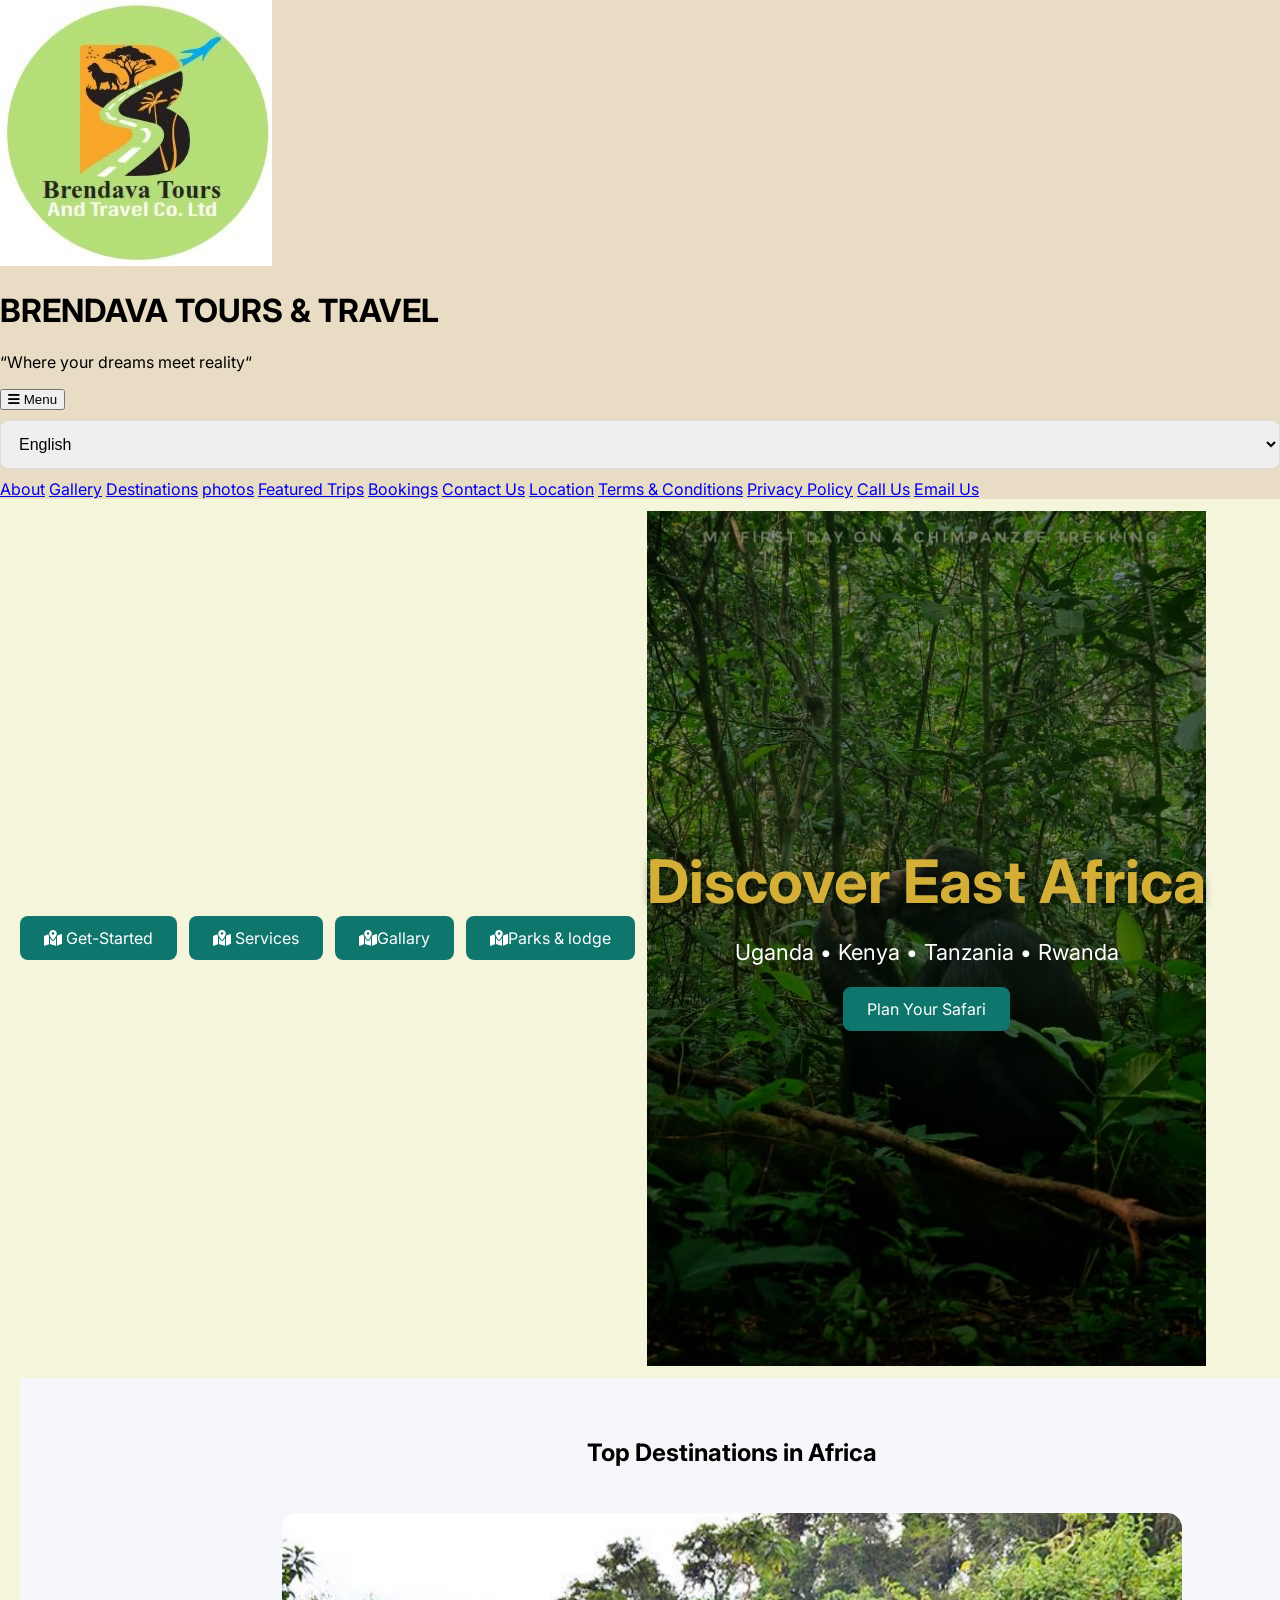
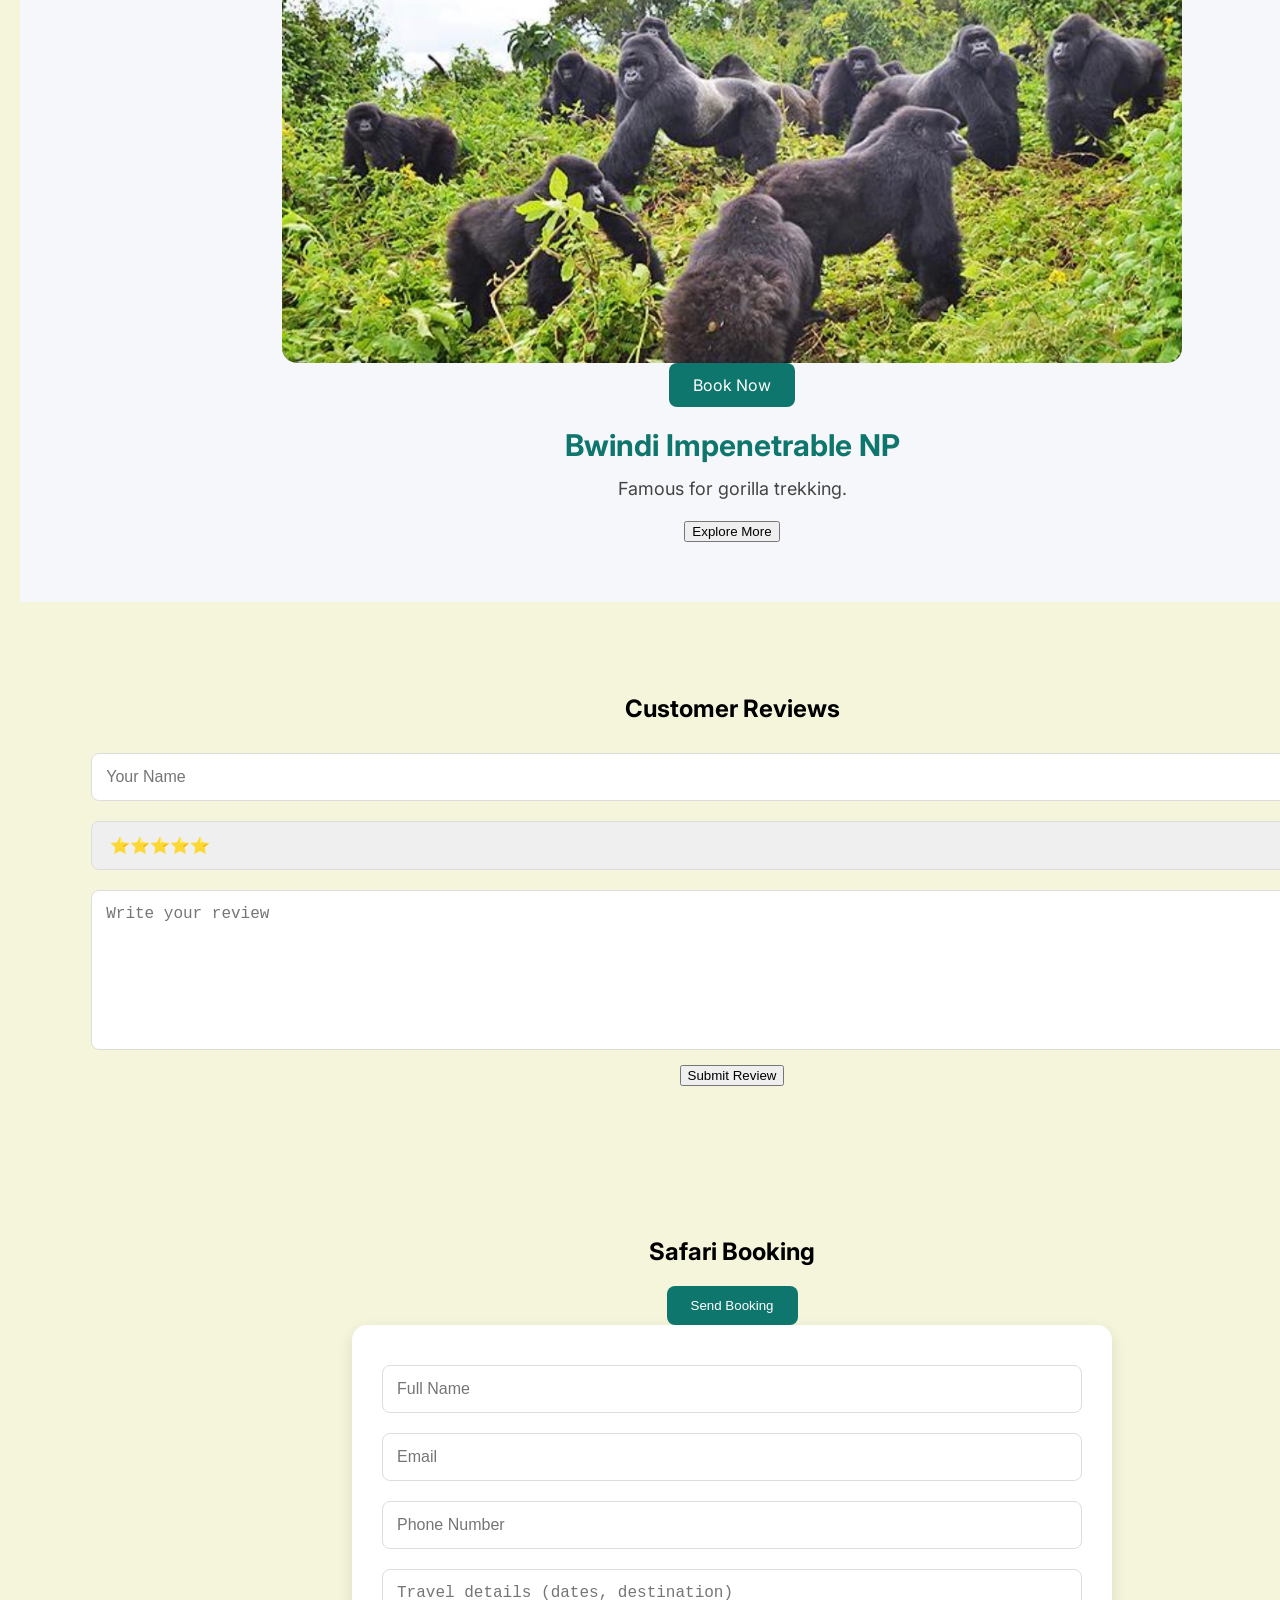
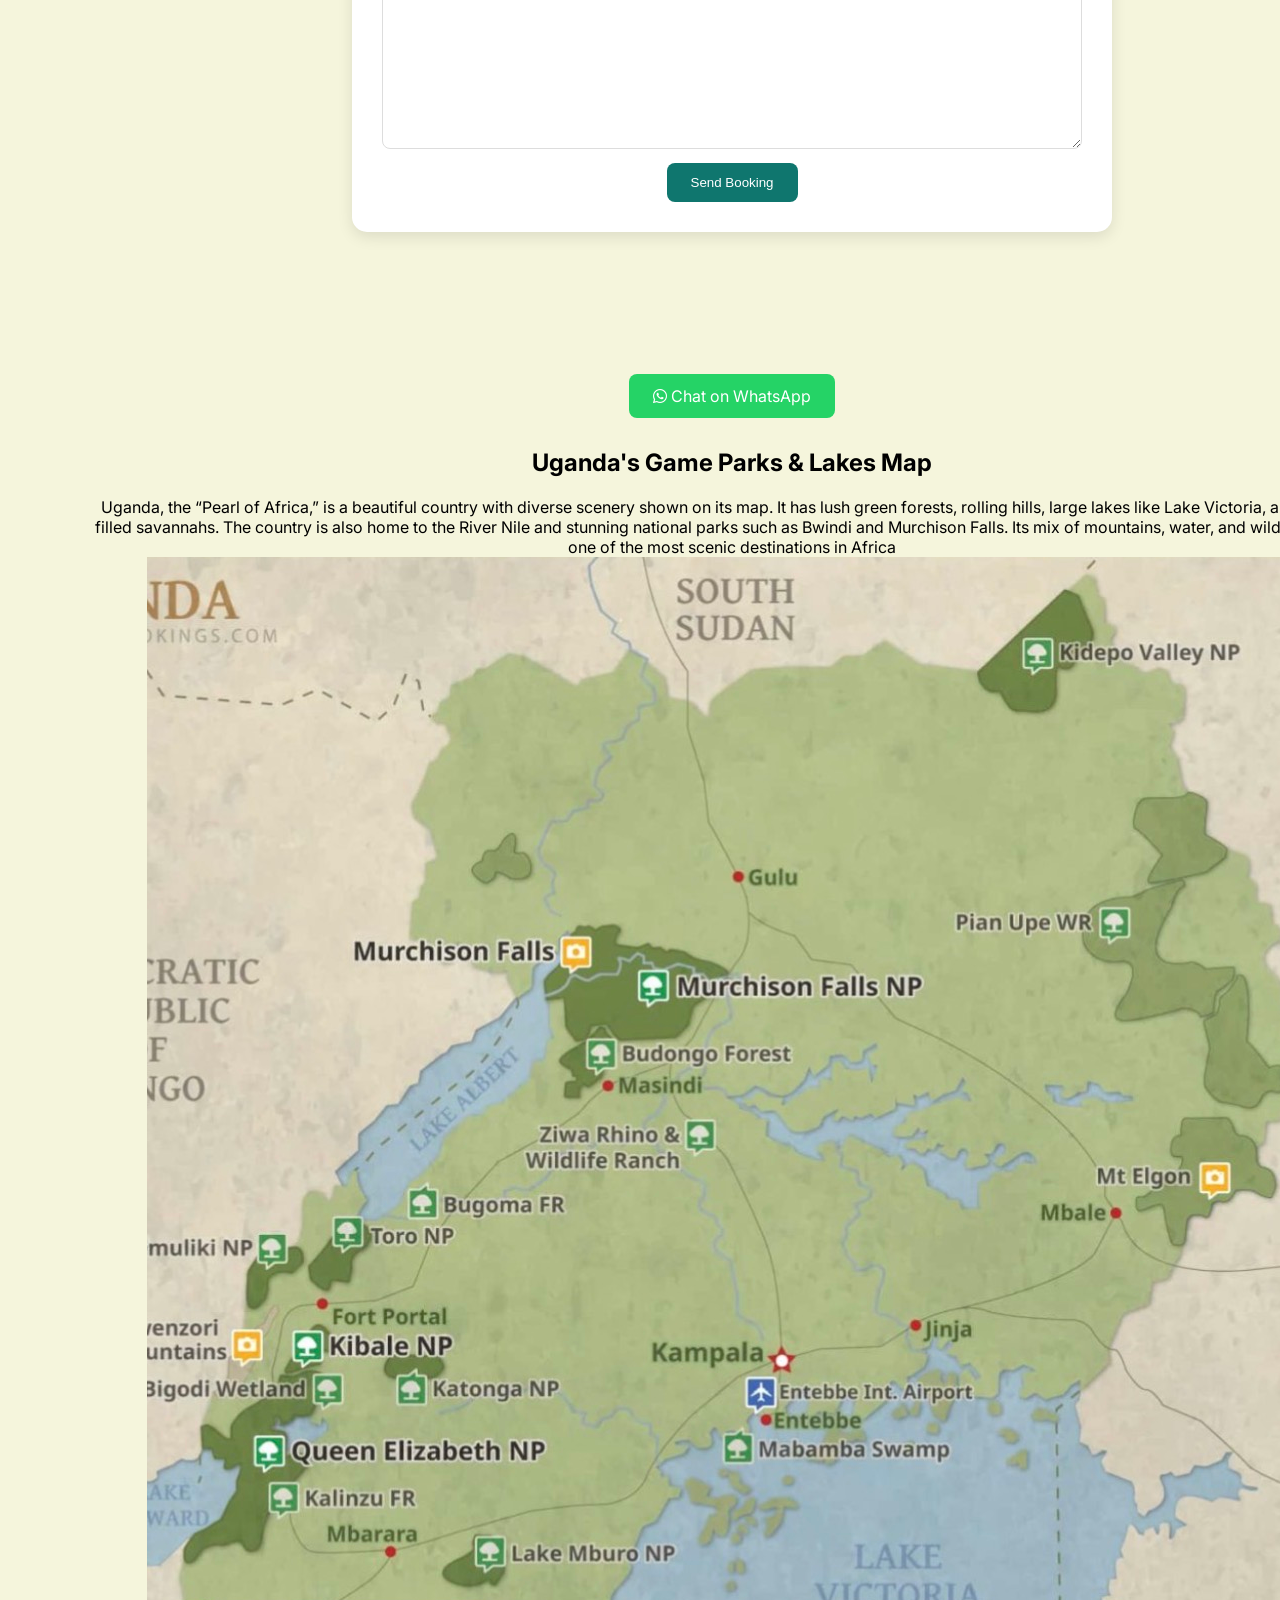
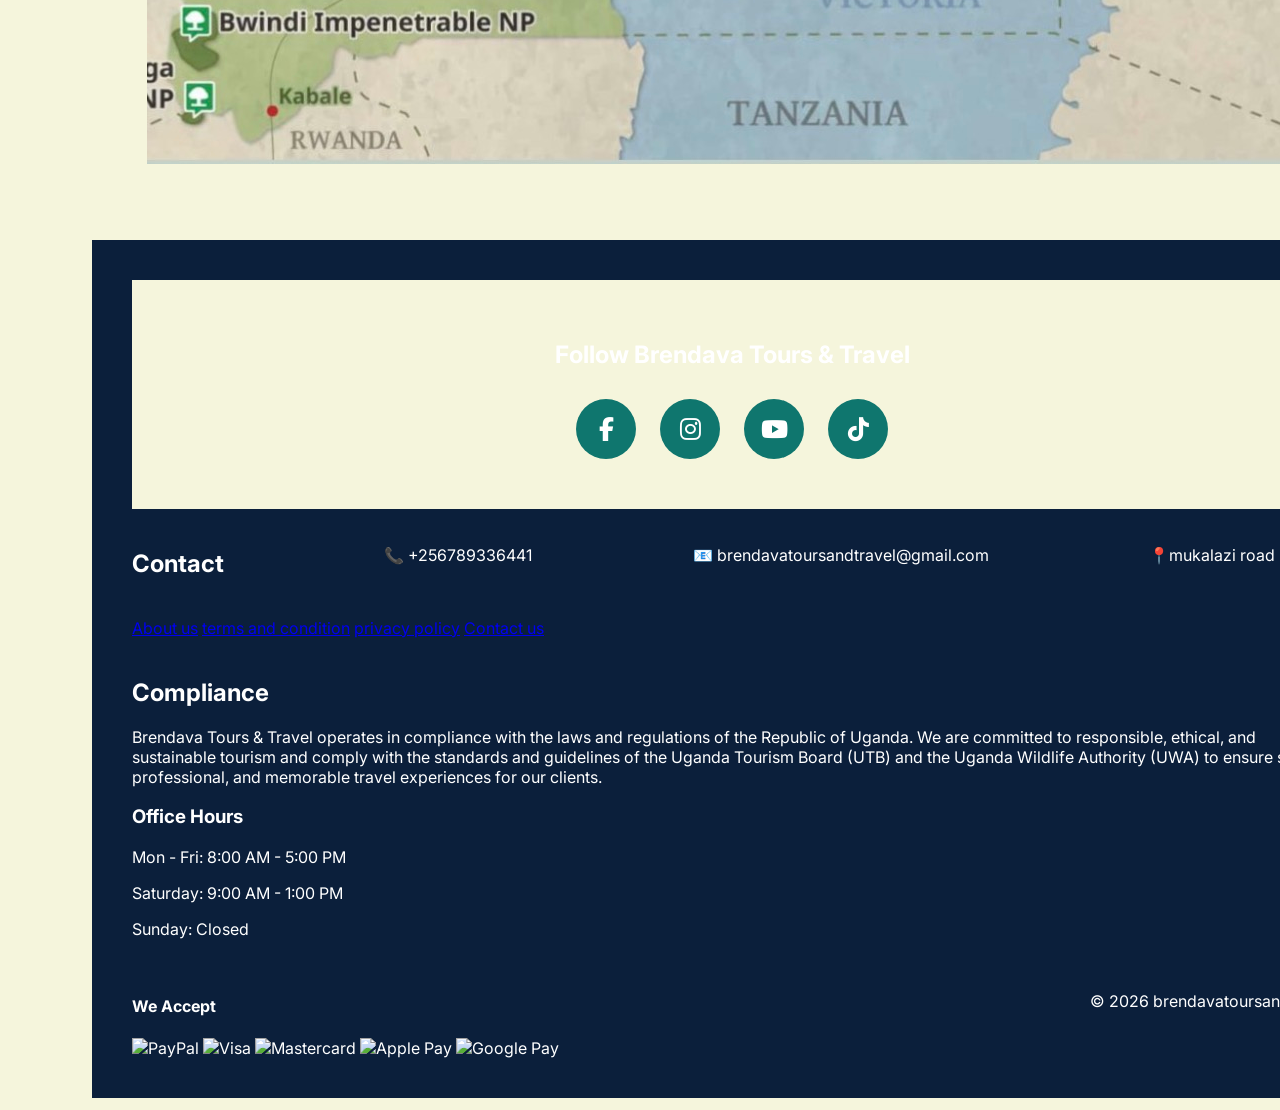
==== commit f2cdf542: "Update index.html" ====
--- a/index.html
+++ b/index.html
@@ -971,81 +971,10 @@
         </a>
       <a href="gallery.html" class="btn">
             <i class="fas fa-map-marked-alt"></i>Gallary
-        </a>
-
-        <div class="dropdown">
-    <button class="btn">
-   <i class="fas fa-hotel"> 
-        </i> Lodges & Parks ▾
-    </button>
-    <div class="dropdown-content">
-        <!-- Uganda -->
-                <h3>Uganda</h3>
-
-                <div class="sub">
-                    <strong>Bwindi Impenetrable National Park</strong>
-                    <a href="#">Buhoma Lodge</a>
-                    <a href="#">Mahogany Springs Lodge</a>
-                    <a href="#">Bweza Gorilla Lodge</a>
-                    <a href="#">Gorilla Forest Camp</a>
-                </div>
-
-                <div class="sub">
-                    <strong>Queen Elizabeth National Park</strong>
-                    <a href="#">Mweya Safari Lodge</a>
-                    <a href="#">Buffalo Safari Lodge</a>
-                    <a href="#">Elephant Plains Lodge</a>
-                </div>
-
-                <div class="sub">
-                    <strong>Murchison Falls National Park</strong>
-                    <a href="#">Paraa Safari Lodge</a>
-                    <a href="#">Pakuba Safari Lodge</a>
-                    <a href="#">Chobe Safari Lodge</a>
-                </div>
-
-                <!-- Kenya -->
-                <h3>Kenya</h3>
-
-                <div class="sub">
-                    <strong>Maasai Mara National Reserve</strong>
-                    <a href="#">Mara Serena Lodge</a>
-                    <a href="#">Keekorok Lodge</a>
-                    <a href="#">Sarova Mara Camp</a>
-                </div>
-
-                <!-- Tanzania -->
-                <h3>Tanzania</h3>
-
-                <div class="sub">
-                    <strong>Serengeti National Park</strong>
-                    <a href="#">Four Seasons Safari Lodge</a>
-                    <a href="#">Serengeti Serena Lodge</a>
-                    <a href="#">Kubu Kubu Tented Lodge</a>
-                </div>
-
-                <!-- Rwanda -->
-                <h3>Rwanda</h3>
-
-                <div class="sub">
-                    <strong>Volcanoes National Park</strong>
-                    <a href="#">Bisate Lodge</a>
-                    <a href="#">Sabyinyo Lodge</a>
-                    <a href="#">Virunga Lodge</a>
-                </div>
-
-            </div>
-        </div>
-
-    </div>
-</nav>
-
-  <script>
-function selectLodge(lodgeName){
-  document.getElementById("selectedLodge").value = lodgeName;
-  document.getElementById("booking").scrollIntoView({behavior:"smooth"});
-}
-</script>
+        
+            <a href="lodge.html" class="btn">
+            <i class="fas fa-map-marked-alt"></i>Parks & lodge
+        </a>       
 <!-- HERO -->
 <div class="hero">
 <div>
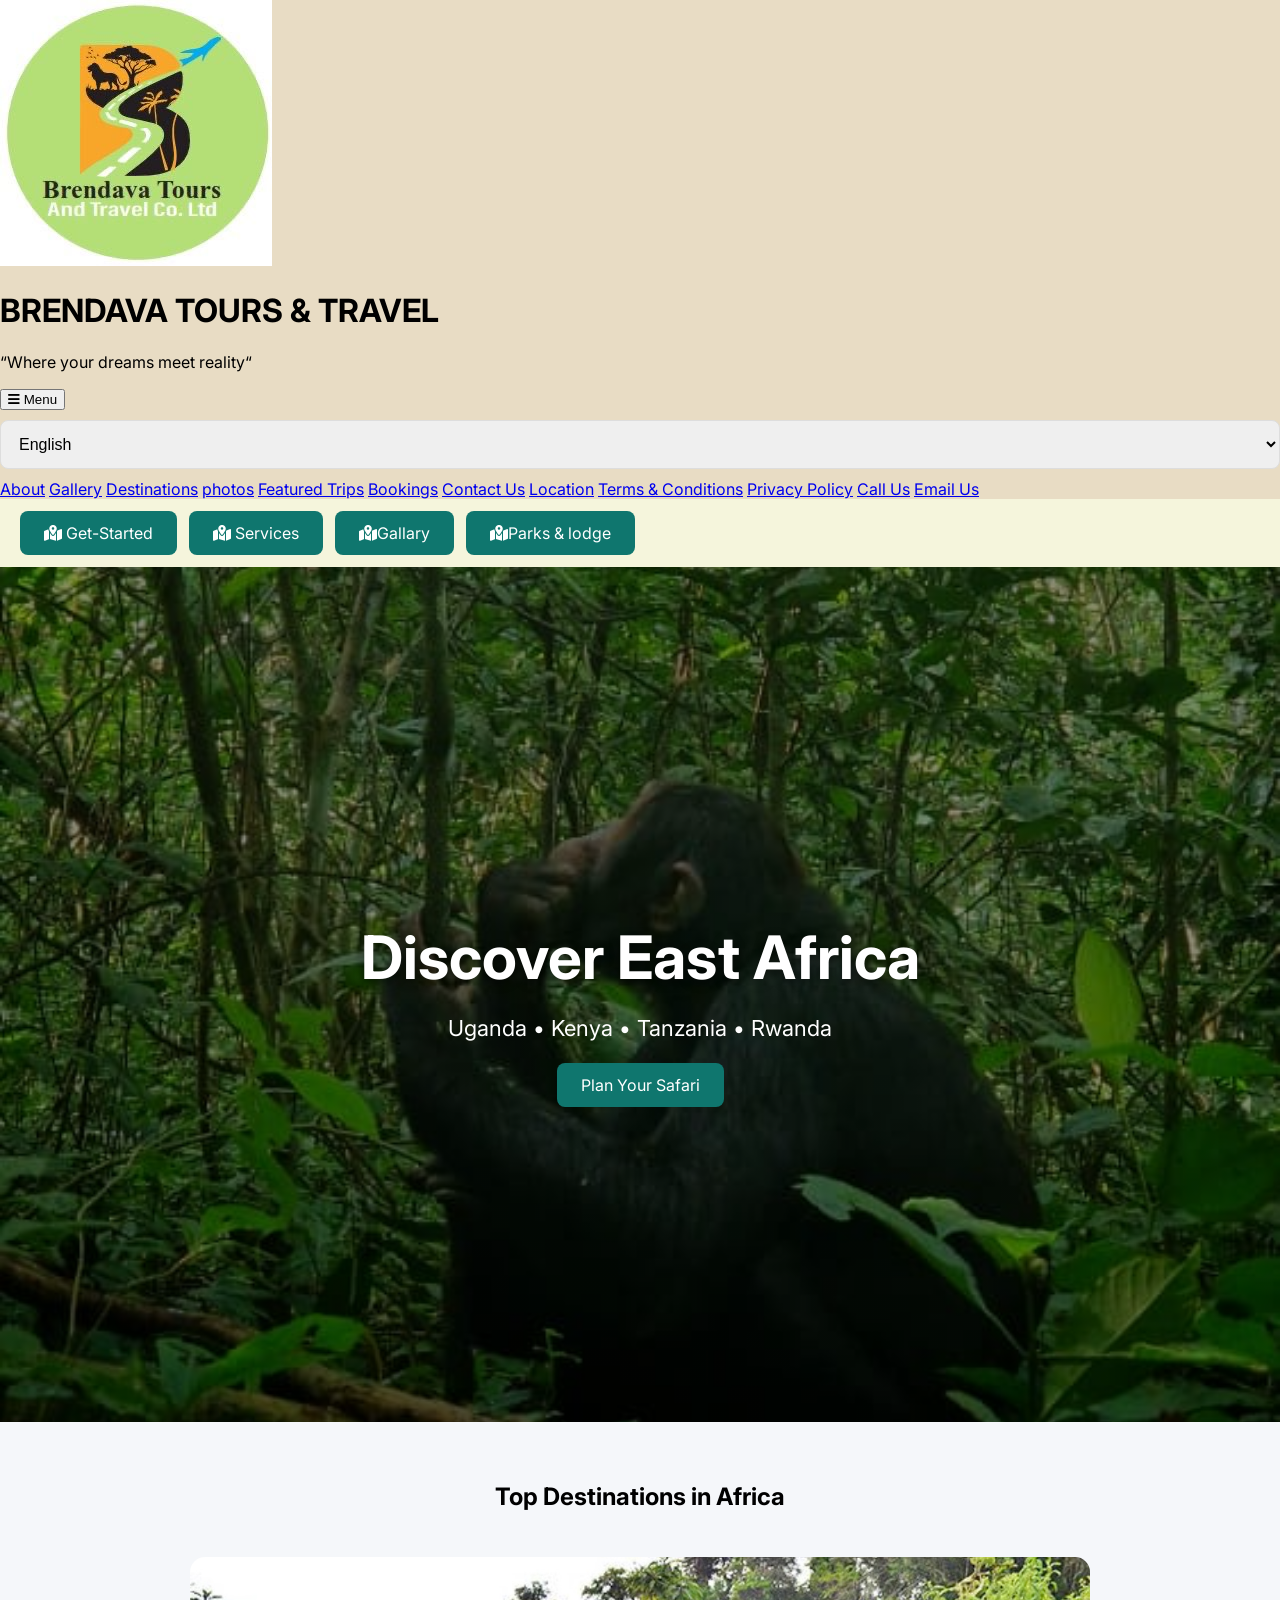
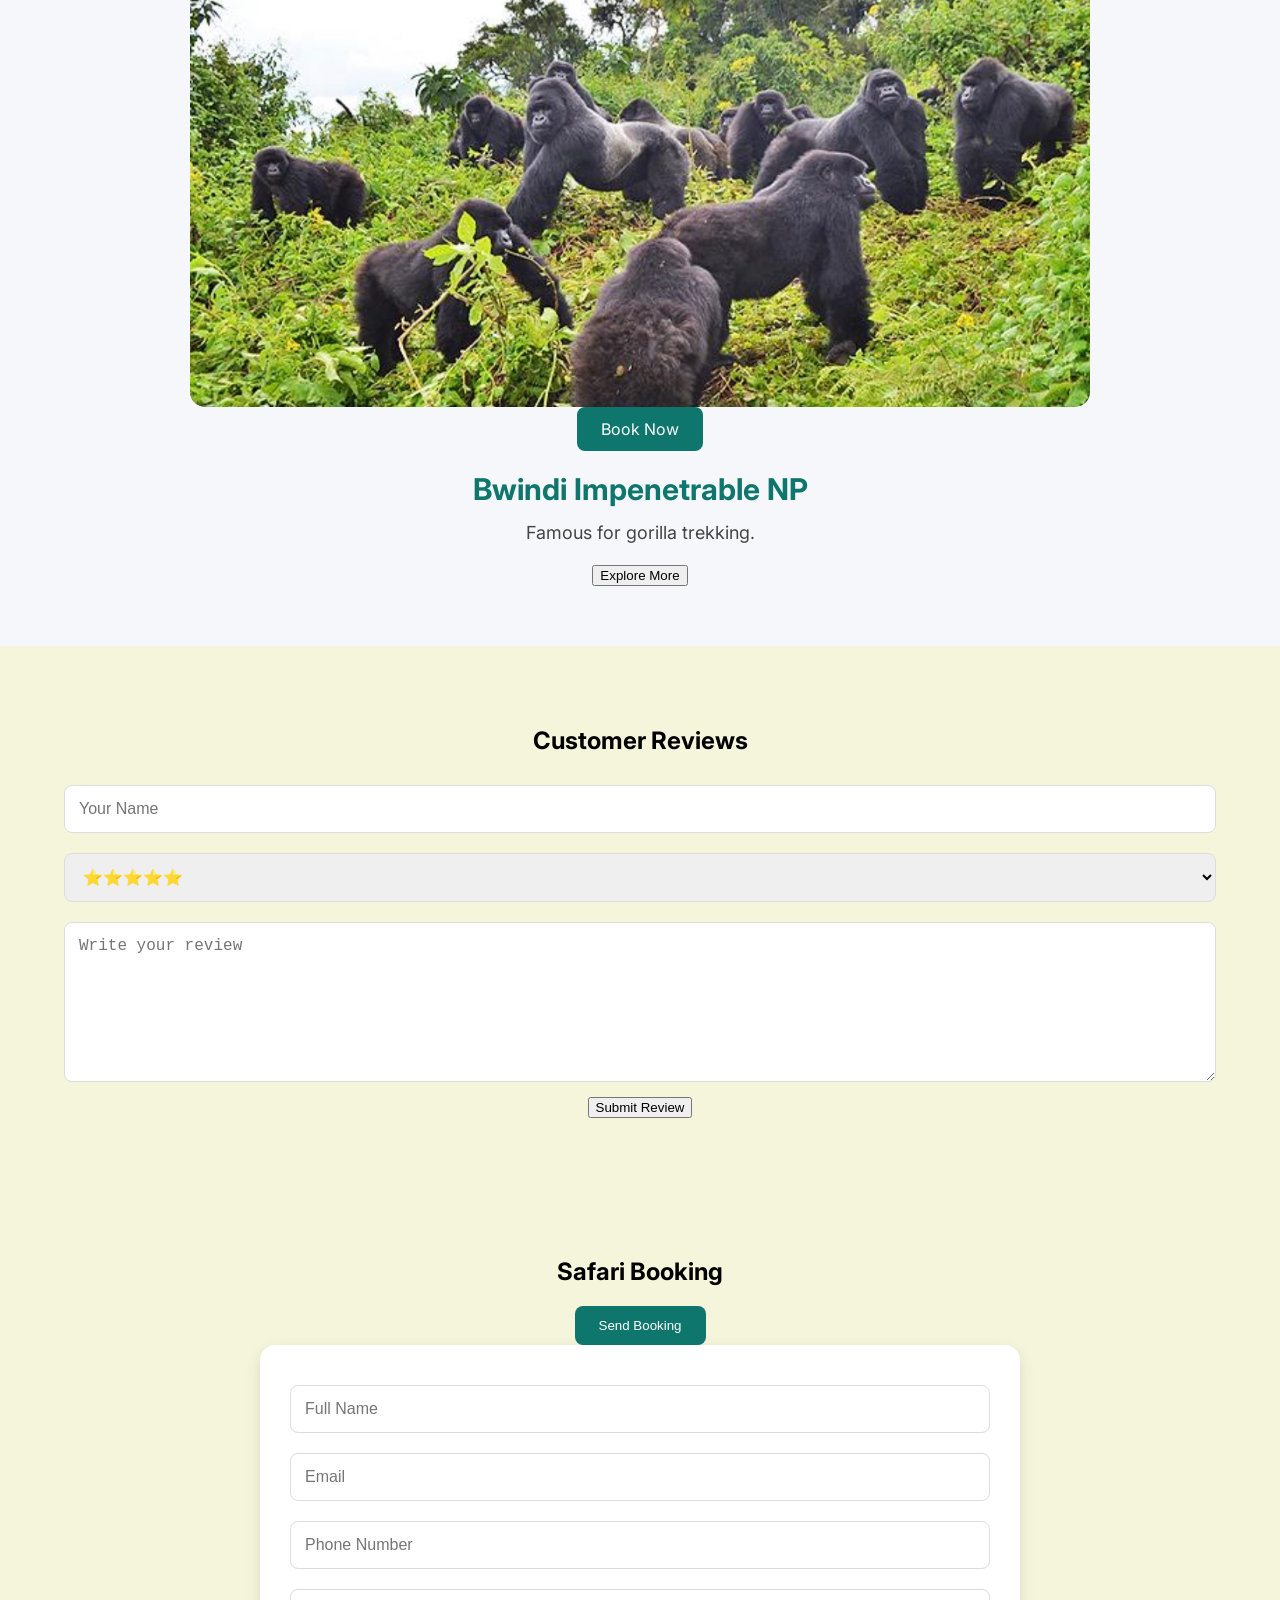
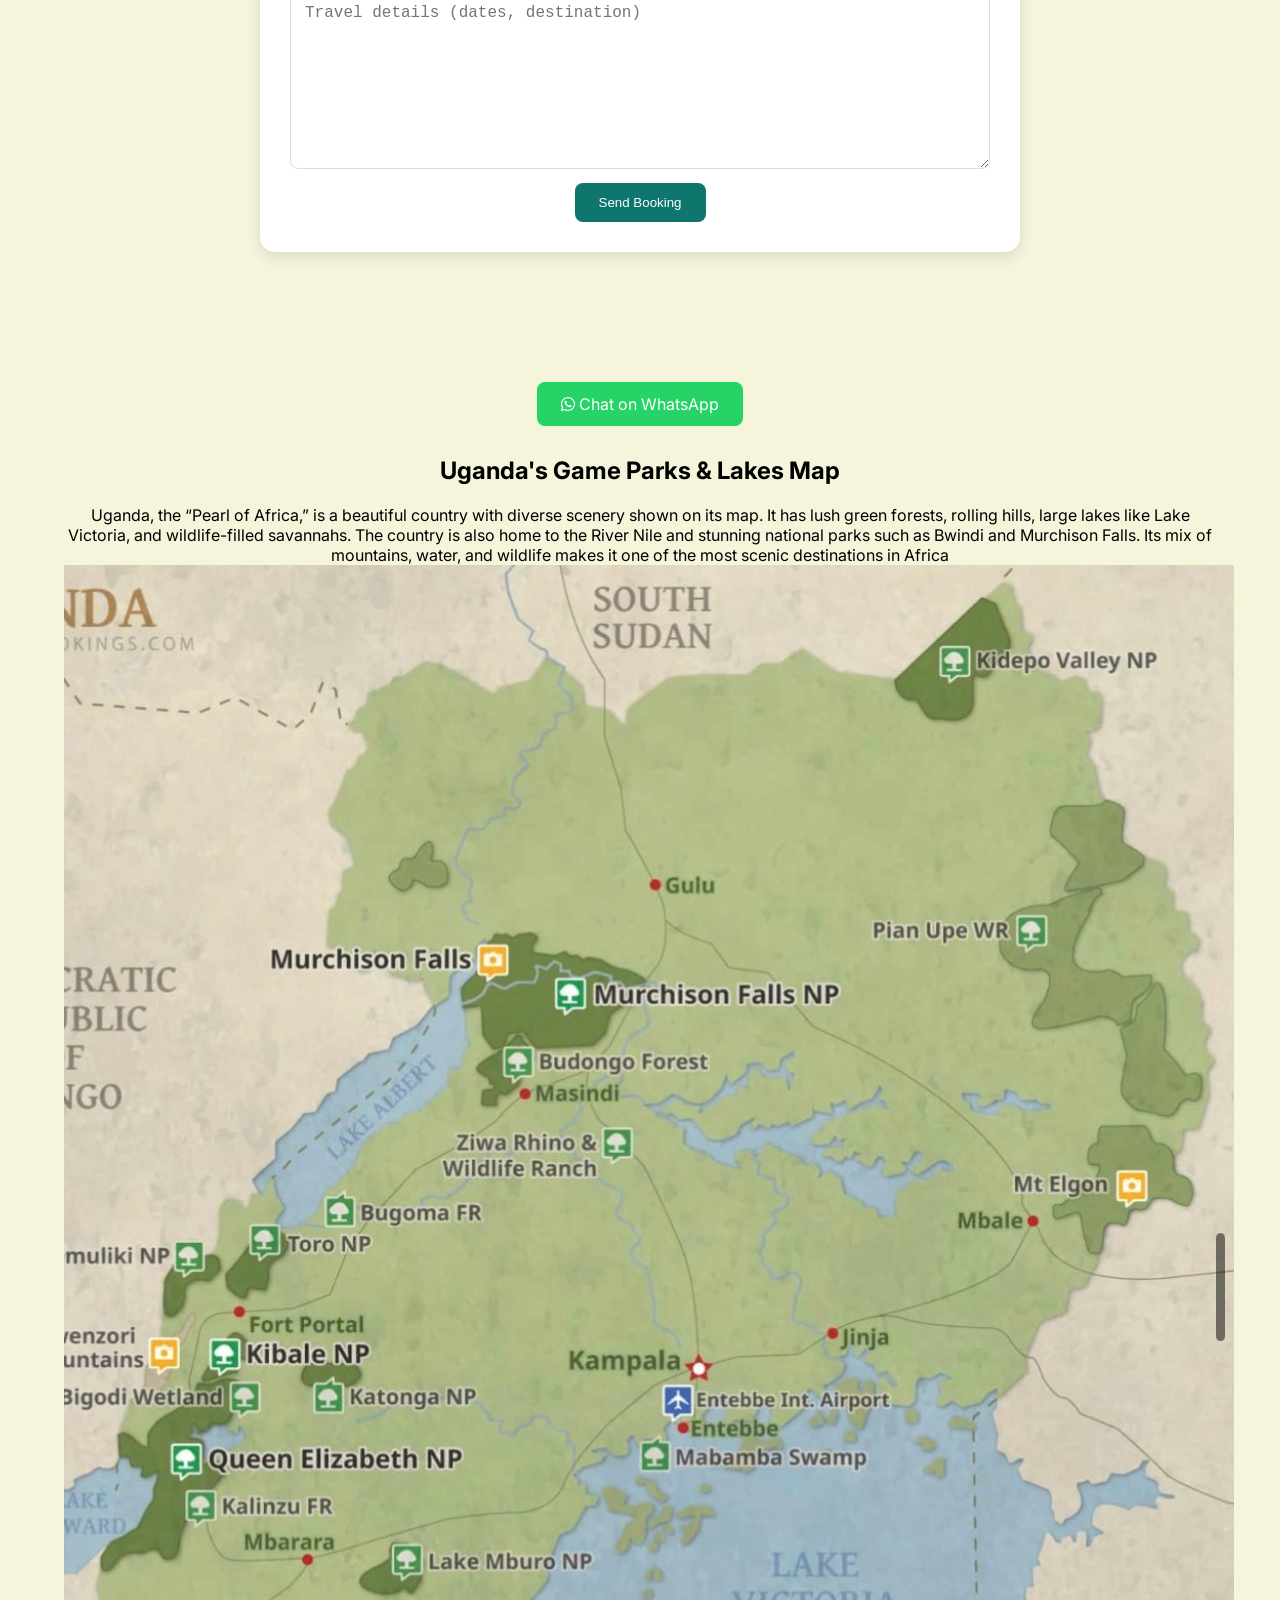
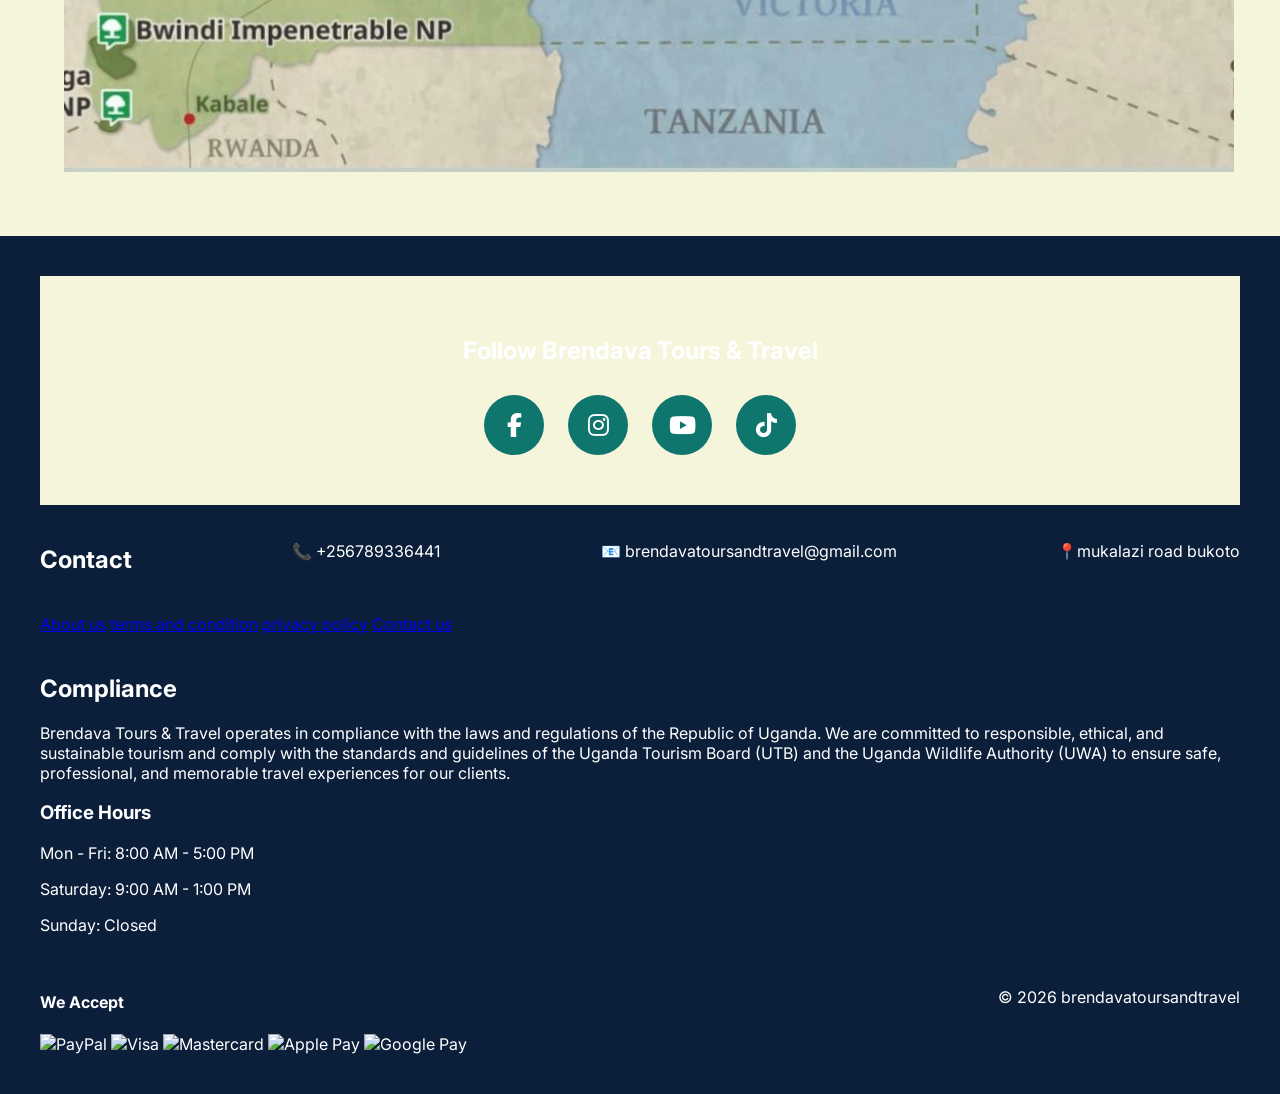
==== commit 03a42fd5: "Update index.html" ====
--- a/index.html
+++ b/index.html
@@ -971,10 +971,11 @@
         </a>
       <a href="gallery.html" class="btn">
             <i class="fas fa-map-marked-alt"></i>Gallary
-        
+      </a>
             <a href="lodge.html" class="btn">
             <i class="fas fa-map-marked-alt"></i>Parks & lodge
-        </a>       
+        </a>     
+</nav>
 <!-- HERO -->
 <div class="hero">
 <div>
